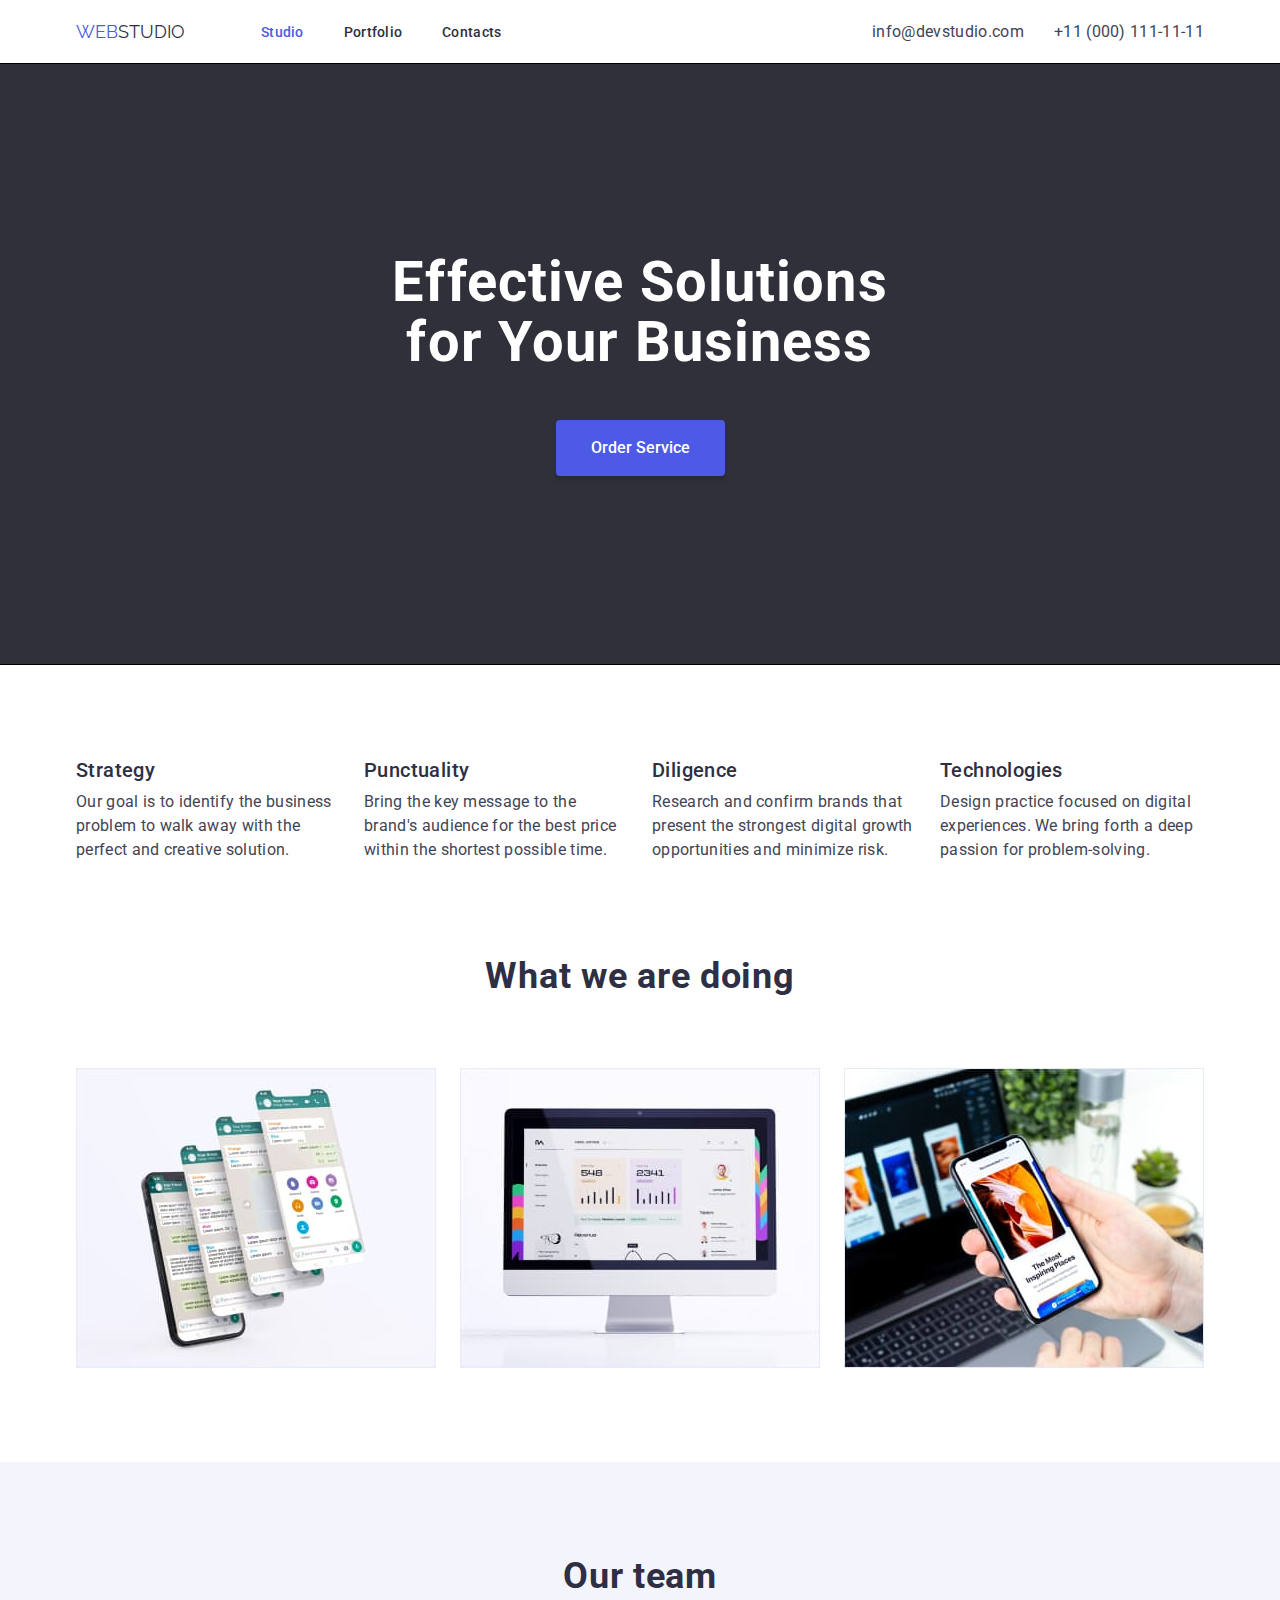
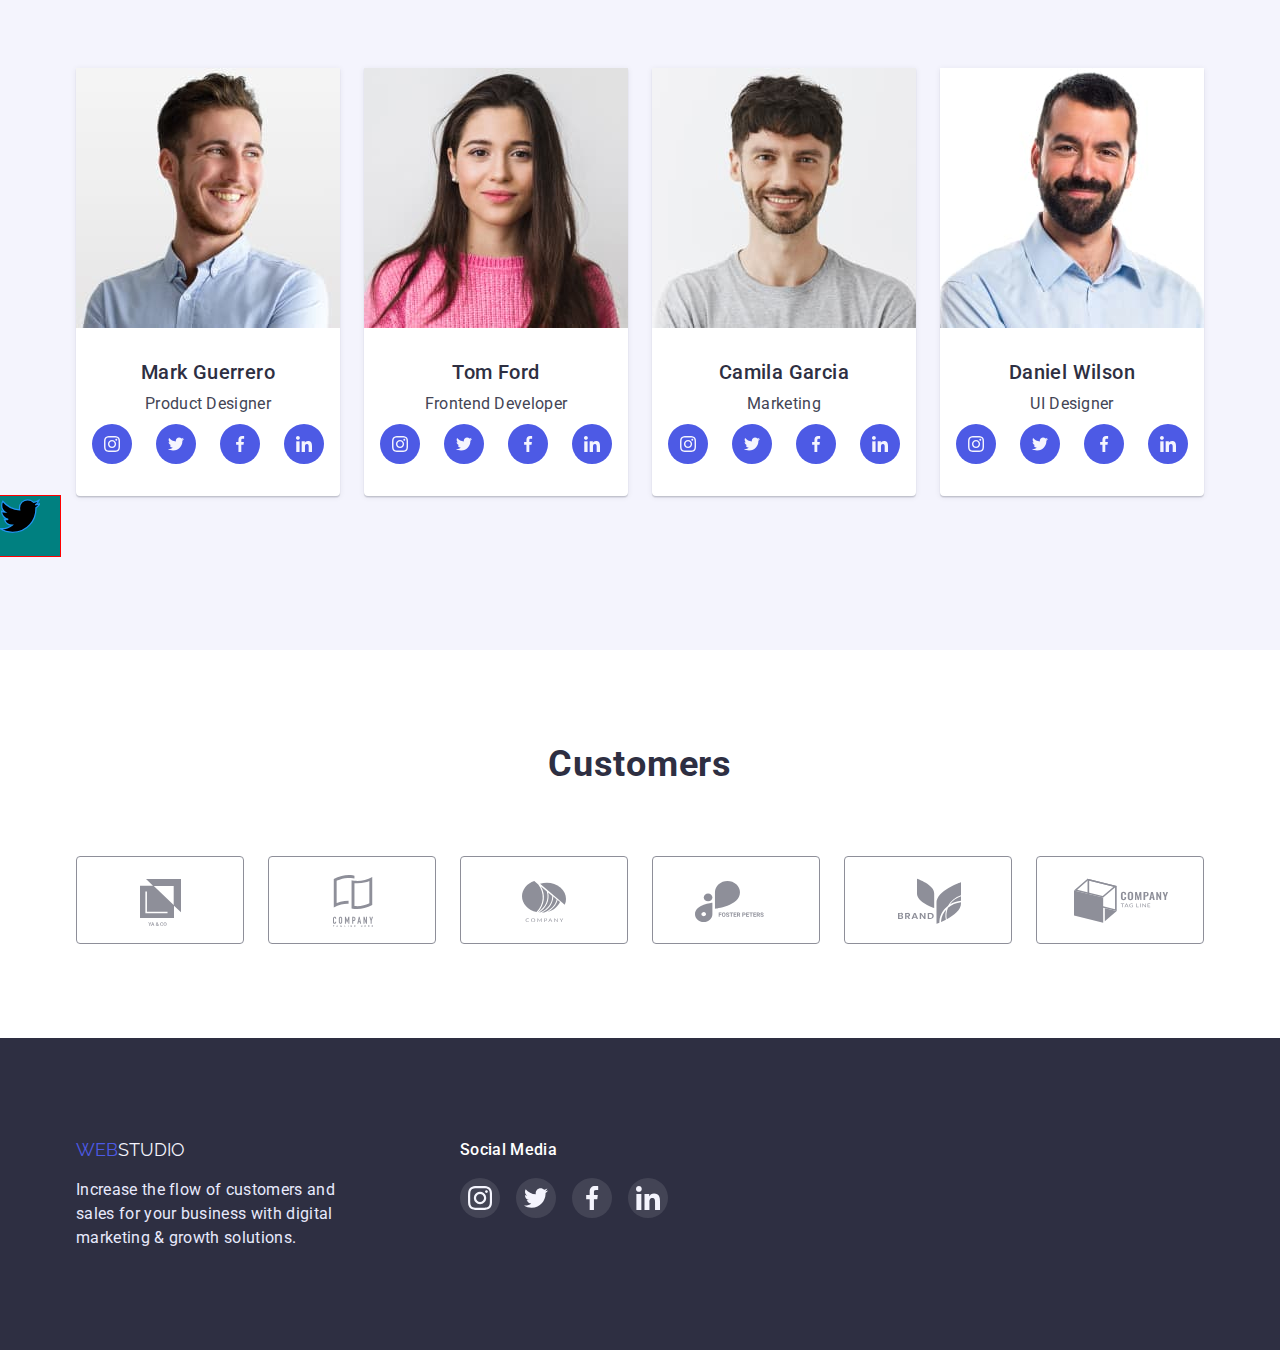
==== index.html @ 0ee91192 "icon" ====
<!DOCTYPE html>
<html lang="en">
<head>
  <meta charset="UTF-8">
  <meta http-equiv="X-UA-Compatible" content="IE=edge">
  <meta name="viewport" content="width=device-width, initial-scale=1.0">
  <link rel="stylesheet" href="https://fonts.googleapis.com/css2?family=Raleway:wght@800&family=Roboto:wght@400;500;700&display=swap">
  <link rel="stylesheet" href="https://cdnjs.cloudflare.com/ajax/libs/modern-normalize/1.1.0/modern-normalize.min.css">
  <link rel="stylesheet" href="./styles.css/styles.css">
  <title>WebStudio</title>
</head>
<body>
  <header>
      <div class="container flex-container">
        <a class="link logo" href="./index.html">Web<span class="accent-logo">studio</span></a>
        <nav >
          <ul class="nav-flex">
            <li><a class="link link-header link-current" href="./index.html">Studio</a></li>
            <li><a class="link link-header" href="./portfolio.html">Portfolio</a>
            </li>
            <li><a class="link link-header" href="">Contacts</a></li>
          </ul>
        </nav>
        <ul class="contacts-flex">
          <li><a class="link adress-header" href="mailto:info@devstudio.com">info@devstudio.com</a></li>
          <li><a class="link adress-header" href="tel:+11-000-111-11-11">+11 (000) 111-11-11</a></li>
        </ul>
      </div>
  </header>
  <main>
    <section class="section-hero">
        <h1 class="title-text">Effective Solutions for Your Business</h1>
        <button class="button-hero" type="button"> Order Service</button>
    </section>
    

    <section class="section-advantage">
      <div class="container">
        <h2 class="hide">Advantage</h2>
        <ul class="flex-container-advantage">
          <li class="element-advantage">
            <h3 class="title-third">Strategy</h3>
            <p class="text-description">Our goal is to identify the business problem to walk away with the perfect and creative
              solution.</p>
          </li>
          <li class="element-advantage">
            <h3 class="title-third">Punctuality</h3>
            <p class="text-description">Bring the key message to the brand's audience for the best price within the shortest
              possible time.</p>
          </li>
          <li class="element-advantage">
            <h3 class="title-third">Diligence</h3>
            <p class="text-description">Research and confirm brands that present the strongest digital growth opportunities and
              minimize risk.</p>
          </li>
          <li class="element-advantage">
            <h3 class="title-third">Technologies</h3>
            <p class="text-description">Design practice focused on digital experiences. We bring forth a deep passion for
              problem-solving.</p>
          </li>
        </ul>
      </div>
    </section>

    <section class="section">
      <div class="container">
        <h2 class="second-title">What we are doing</h2>
        <ul class="flex-works">
          <li class="element-foto"><img src="./images/img1.jpg" alt="computer" width="360" height="300"></li>
          <li class="element-foto"><img src="./images/img2.jpg" alt="mobile" width="360" height="300"></li>
          <li class="element-foto"><img src="./images/img3.jpg" alt="mobile2" width="360" height="300"></li>
        </ul>
      </div>
    </section>

    <section class="section section-team">
      <div class="container">
        <h2 class="second-title">Our team</h2>
        <ul class="flex-team">
          <li class="flex-card">
            <img class="card-foto" src="./images/team1.jpg" alt="person1">
            <div class="box-card">
              <h3 class="title-third">Mark Guerrero</h3>
              <p class="text-description test-">Product Designer</p>
              <ul class="socials">
                <li><a href=""><img src="./images/Ellipse1.svg" alt="instagram"></a></li>
                <li><a href=""><img src="./images/Ellipse2.svg" alt="twitter"></a></li>
                <li><a href=""><img src="./images/Ellipse3.svg" alt="facebook"></a></li>
                <li><a href=""><img src="./images/Ellipse4.svg" alt="linkedin"></a></li>
              </ul>
            </div>
          </li>
          <li class="flex-card">
            <img class="card-foto" src="./images/team2.jpg" alt="person2">
            <div class="box-card">
              <h3 class="title-third">Tom Ford</h3>
              <p class="text-description">Frontend Developer</p>
              <ul class="socials">
                <li><a href=""><img src="./images/Ellipse1.svg" alt="instagram"></a></li>
                <li><a href=""><img src="./images/Ellipse2.svg" alt="twitter"></a></li>
                <li><a href=""><img src="./images/Ellipse3.svg" alt="facebook"></a></li>
                <li><a href=""><img src="./images/Ellipse4.svg" alt="linkedin"></a></li>
              </ul>
            </div>
          </li>
          <li class="flex-card">
            <img class="card-foto" src="./images/team3.jpg" alt="person3">
            <div class="box-card">
              <h3 class="title-third">Camila Garcia</h3>
              <p class="text-description">Marketing</p>
              <ul class="socials">
                <li><a href=""><img src="./images/Ellipse1.svg" alt="instagram"></a></li>
                <li><a href=""><img src="./images/Ellipse2.svg" alt="twitter"></a></li>
                <li><a href=""><img src="./images/Ellipse3.svg" alt="facebook"></a></li>
                <li><a href=""><img src="./images/Ellipse4.svg" alt="linkedin"></a></li>
              </ul>
            </div>
          </li>
          <li class="flex-card">
            <img class="card-foto" src="./images/team4.jpg" alt="person4">
            <div class="box-card">
              <h3 class="title-third">Daniel Wilson</h3>
              <p class="text-description">UI Designer</p>
              <ul class="socials">
                <li><a href=""><img src="./images/Ellipse1.svg" alt="instagram"></a></li>
                <li><a href=""><img src="./images/Ellipse2.svg" alt="twitter"></a></li>
                <li><a href=""><img src="./images/Ellipse3.svg" alt="facebook"></a></li>
                <li><a href=""><img src="./images/Ellipse4.svg" alt="linkedin"></a></li>
              </ul>
            </div>
          </li>
        </ul>
      </div>
      <!-- Test -->
      <div class="social-test-sprite">
        <ul>
          <li>
            <a href="">
              <svg  class="svg-twitter" version="1.1" xmlns="http://www.w3.org/2000/svg" width="32" height="32" viewBox="0 0 32 32">
                <title>twitter-1</title>
                <path 
                  d="M32 6.078c-1.19 0.522-2.458 0.868-3.78 1.036 1.36-0.812 2.398-2.088 2.886-3.626-1.268 0.756-2.668 1.29-4.16 1.588-1.204-1.282-2.92-2.076-4.792-2.076-3.632 0-6.556 2.948-6.556 6.562 0 0.52 0.044 1.020 0.152 1.496-5.454-0.266-10.28-2.88-13.522-6.862-0.566 0.982-0.898 2.106-0.898 3.316 0 2.272 1.17 4.286 2.914 5.452-1.054-0.020-2.088-0.326-2.964-0.808 0 0.020 0 0.046 0 0.072 0 3.188 2.274 5.836 5.256 6.446-0.534 0.146-1.116 0.216-1.72 0.216-0.42 0-0.844-0.024-1.242-0.112 0.85 2.598 3.262 4.508 6.13 4.57-2.232 1.746-5.066 2.798-8.134 2.798-0.538 0-1.054-0.024-1.57-0.090 2.906 1.874 6.35 2.944 10.064 2.944 12.072 0 18.672-10 18.672-18.668 0-0.29-0.010-0.57-0.024-0.848 1.302-0.924 2.396-2.078 3.288-3.406z">
                </path>
              </svg>
            </a>
          </li>
        </ul>
      </div>

      <div class="social-test-inline">
        <ul>
          <li></li>
        </ul>
      </div>
      
    </section>
    <section class="section">
      <div class="container">
        <h2 class="second-title">Customers</h2>
        <ul class="flex-customers">
          <li><a href=""><img src="./images/Client1.svg" alt="client1" width="168" height="88"></a></li>
          <li><a href=""><img src="./images/Client2.svg" alt="client2" width="168" height="88"></a></li>
          <li><a href=""><img src="./images/Client3.svg" alt="client3" width="168" height="88"></a></li>
          <li><a href=""><img src="./images/Client4.svg" alt="client4" width="168" height="88"></a></li>
          <li><a href=""><img src="./images/Client5.svg" alt="client5" width="168" height="88"></a></li>
          <li><a href=""><img src="./images/Client6.svg" alt="client6" width="168" height="88"></a></li>
        </ul>
      </div>
      
    </section>

  </main>

  <footer class="bg-footer">
    <div class="container flex-footer">
        <div class="footer-box1">
          <a class="link logo" href="./index.html">Web<span class="accent-logo-footer">studio</span></a>
          <p class="info-footer">Increase the flow of customers and sales for your business with digital marketing & growth
            solutions.</p>
        </div>
        <div class="footer-box2">
          <p class="media-footer">social media</p>
          <ul class="links-footer">
            <li><a href=""></a><img src="./images/Ellipse-f1.svg" alt="instagram"></li>
            <li><a href=""></a><img src="./images/Ellipse-f2.svg" alt="twitter"></li>
            <li><a href=""></a><img src="./images/Ellipse-f3.svg" alt="facebook"></li>
            <li><a href=""></a><img src="./images/Ellipse-f4.svg" alt="linkedin"></li>
          </ul>
        </div>
    </div>
    
  
  </footer>
</body>
</html>
---- styles.css/styles.css ----
:root{
  --Iris:#4D5AE5;
  --Ocean:#404BBF;
  --NAVY-BLUE:#2E2F42;
  --SLATE:#434455;
  --LIGHTSLATE:#8E8F99;
  --CLOUD:#F4F4FD;
  --CORNFLOWER:#E7E9FC;
  --GREEN:#31D0AA;
  --GREY:2E2F42;
  --NAVYBLUEMODAL:#2E2F42;
  --Button:#2196F3;


}
body{
  font-family: Roboto, sans-serif;
}
li{
  list-style: none;
}
ul{
  padding-inline-start: 0;
  margin-bottom: 0px;
  margin-top: 0px;
}
p,h1,h2{
  margin-top: 0px;
  margin-bottom: 0;
}
.link{
  text-decoration: none;
}
img{
  display: block;
}
.container{
  width: 1158px;
  /* outline: 2px solid #a7a658; */
  padding-left: 15px;
  padding-right: 15px;
  margin: 0 auto;
}
.section {
  padding-top: 94px;
  padding-bottom: 94px;
  /* outline:1px solid #c1ad3e; */
}
.flex-container{
  display: flex;
  flex-wrap: wrap;
  align-items: center;

}
.nav-flex{
  display: flex;
  margin-left: 76px;
}
.nav-flex li+li {
  margin-left: 40px;
}
.contacts-flex{
  display: flex;
  margin-left: auto;
}
.contacts-flex li+li{
  margin-left: 30px;
}
.adress-header {
  font-weight: 400;
  font-size: 16px;
  line-height: 24px;
  letter-spacing: 0.02em;
  color: var(--SLATE);
}


.logo{
  text-transform:uppercase;
  color: var(--Iris);
  font-family: Raleway;
  font-size: 18px;
  line-height: 24px;
}
.accent-logo{
  color: var(--NAVY-BLUE);
}
.link-header{
  font-weight: 500;
  font-size: 14px;
  line-height: 16px;
  letter-spacing: 0.02em;

  color: var(--NAVY-BLUE);
  padding-top: 24px;
  padding-bottom: 24px;
  
  /* outline: 1px solid tomato; */
  display: block;


}
.link-header:hover,
.link-header:focus,
.adress-header:hover,
.adress-header:focus{
  color: var(--Ocean);
}
.link-current{
  color: var(--Iris);
}
.line {
  border-bottom: 1px solid #E7E9FC;
  /* box-shadow: 0px 2px 1px rgba(46, 47, 66, 0.08), 0px 1px 1px rgba(46, 47, 66, 0.16), 0px 1px 6px rgba(46, 47, 66, 0.08); */
}
/* Hero */
.section-hero {
  padding-top: 188px;
  padding-bottom: 188px;
  background-color: #2F303A;
  text-align: center;
  max-width: 1440px;
  margin-left: auto;
  margin-right: auto;
  outline: 1px solid black;
}


.title-text{
  color:#FFF;
  font-size: 56px;
  line-height: 60px;
  text-align: center;
  letter-spacing: 0.02em;
  margin: 0 auto 48px;
  width: 500px;
}
.button-hero{
  background-color:var(--Iris);
  color:#FFF;
  cursor: pointer;
  width: 169px;
  height: 56px;
  border-radius: 4px;
  box-shadow: 0px 4px 4px rgba(0, 0, 0, 0.15);;
  font-weight: 500;
  font-size: 16px;
  border: none;
  

}
.button-hero:hover{
  background-color: var(--Ocean);

}

/* Section-Advantage */

.hide {
  position: absolute;
  width: 1px;
  height: 1px;
  margin: -1px;
  padding: 0;
  overflow: hidden;
  border: 0;
  clip: rect(0 0 0 0);

}
.flex-container-advantage{
  display: flex;
  flex-wrap: wrap;

}
.element-advantage{
  width: calc((100% - 72px)/4);
}
.element-advantage:not(:last-child){
  margin-right: 24px;
}
.section-advantage{
  padding-top: 94px;
}


.second-title {
  font-weight: 700;
  font-size: 36px;
  line-height: 40px;
  text-align: center;
  letter-spacing: 0.02em;
  color: var(--NAVY-BLUE);
  margin-top: 0px;
  margin-bottom: 72px;

}
.title-third{
  font-weight: 500;
  font-size: 20px;
  line-height: 24px;
  letter-spacing: 0.02em;
  color: var(--NAVY-BLUE);
  margin-top: 0px;
  margin-bottom: 8px;
}

.text-description{
  font-weight: 400;
  font-size: 16px;
  line-height: 24px;
  letter-spacing: 0.02em;
  color: var(--SLATE);
}


/* What we do */
.flex-works{
  display: flex;
  flex-wrap: wrap;

}
.element-foto{
  width: calc((100% - 2*24px)/3);
}
.element-foto:not(:last-child){
  margin-right: 24px;

}



/* Our team  */
.section-team{
  background-color: var(--CLOUD);
}
.flex-team{
  display: flex;
  column-gap: 24px;
}
.flex-card{
  width: 264px;
  /* outline: 1px dashed blue; */
  box-shadow: 0px 1px 6px rgba(46, 47, 66, 0.08), 0px 1px 1px rgba(46, 47, 66, 0.16), 0px 2px 1px rgba(46, 47, 66, 0.08);
  border-radius: 0px 0px 4px 4px;
  background-color: #fff;
}


.socials{
  display: flex;
  flex-wrap: wrap;
  justify-content: center;
  margin-top: 8px;
}

.socials li:not(:last-child){
  margin-right: 24px;
}
.box-card {
  text-align: center;
  padding-top: 32px;
  padding-bottom: 32px;
}

/* Test */
.social-test-sprite{
  width: 60px;
  height: 60px;
  outline: 1px solid red;
  background-color: teal;
}
.svg-twitter{
  width: 40px;
  height: 40px;
  fill: black;
  stroke: #2196F3;

}

/* Customers */
.flex-customers{
  display: flex;
  flex-wrap: wrap;
}

.flex-customers li:not(:last-child){
  margin-right: 24px;
}

/* Footer */
.bg-footer{
  background-color: var(--NAVY-BLUE);
  padding-top: 100px;
  padding-bottom: 100px;
}
.accent-logo-footer{
  color:var(--CLOUD)
}
.info-footer{
  font-weight: 400;
  font-size: 16px;
  line-height: 24px;
  letter-spacing: 0.02em;
  color: var(--CORNFLOWER);
  margin-bottom: 0;
  /* margin-top: 16px; */
}
.media-footer{
  font-weight: 500;
  font-size: 16px;
  line-height: 24px;
  letter-spacing: 0.02em;
  color: #FFF;
  margin-bottom: 16px;
  text-transform: capitalize;
}
.flex-footer{
  display: flex;
  flex-wrap: wrap;
}
.footer-box1{
  width:264px;
}

.footer-box1 a {
  display: inline-block;
  margin-bottom: 16px;
}
.footer-box2{
  margin-left: 120px;
}
.footer-box3{
  margin-left: 80px;
}
.links-footer{
  display: flex;
  flex-wrap:wrap;
}
.links-footer li:not(:last-child){
  margin-right: 16px;
}



/* Potfolio */

.buttons-main{
  display: flex;
  flex-wrap: wrap;
  /* outline: 1px dashed blue; */
  justify-content: center;
  margin-bottom: 72px;
}
.buttons-main li:not(:last-child){
  margin-right: 24px;   
}

.btn-main{
  background-color: var(--CLOUD);
  color: var(--Iris);
  border: 1px solid var(--CORNFLOWER);
  border-radius: 4px;
  padding: 12px 24px;

  font-weight: 500;
  font-size: 16px;
  line-height: 24px;
  letter-spacing: 0.04em;
}
.btn-main:hover{
  background-color: var(--Iris);
  color: white;
  box-shadow: 0px 3px 1px rgba(0, 0, 0, 0.1), 0px 2px 1px rgba(0, 0, 0, 0.08), 0px 2px 2px rgba(0, 0, 0, 0.12);
  cursor: pointer;
  border: var(--CLOUD)
}
/* Examples */
.flex-examples{
  display: flex;
  flex-wrap: wrap;
}
.box-description{
  padding-left: 16px;
  padding-top: 20px;
  padding-bottom: 20px;
}
.title-card{
  font-weight: 500;
  font-size: 20px;
  line-height: 24px;
  letter-spacing: 0.02em;
  color: var(--NAVY-BLUE);
  margin-bottom: 8px;
}

.examples-item:not(:nth-child(3n)){
  margin-right: 24px;
}
.examples-item{
  margin-bottom: 48px;
  /* outline: 1px dashed teal; */
  box-shadow: 0px 1px 6px rgba(46, 47, 66, 0.08);
  background: #FFF;
  width: calc((100% - 2 * 24px)/3);

}
.examples-item:nth-last-child(-n+3){
  margin-bottom: 0px;
}
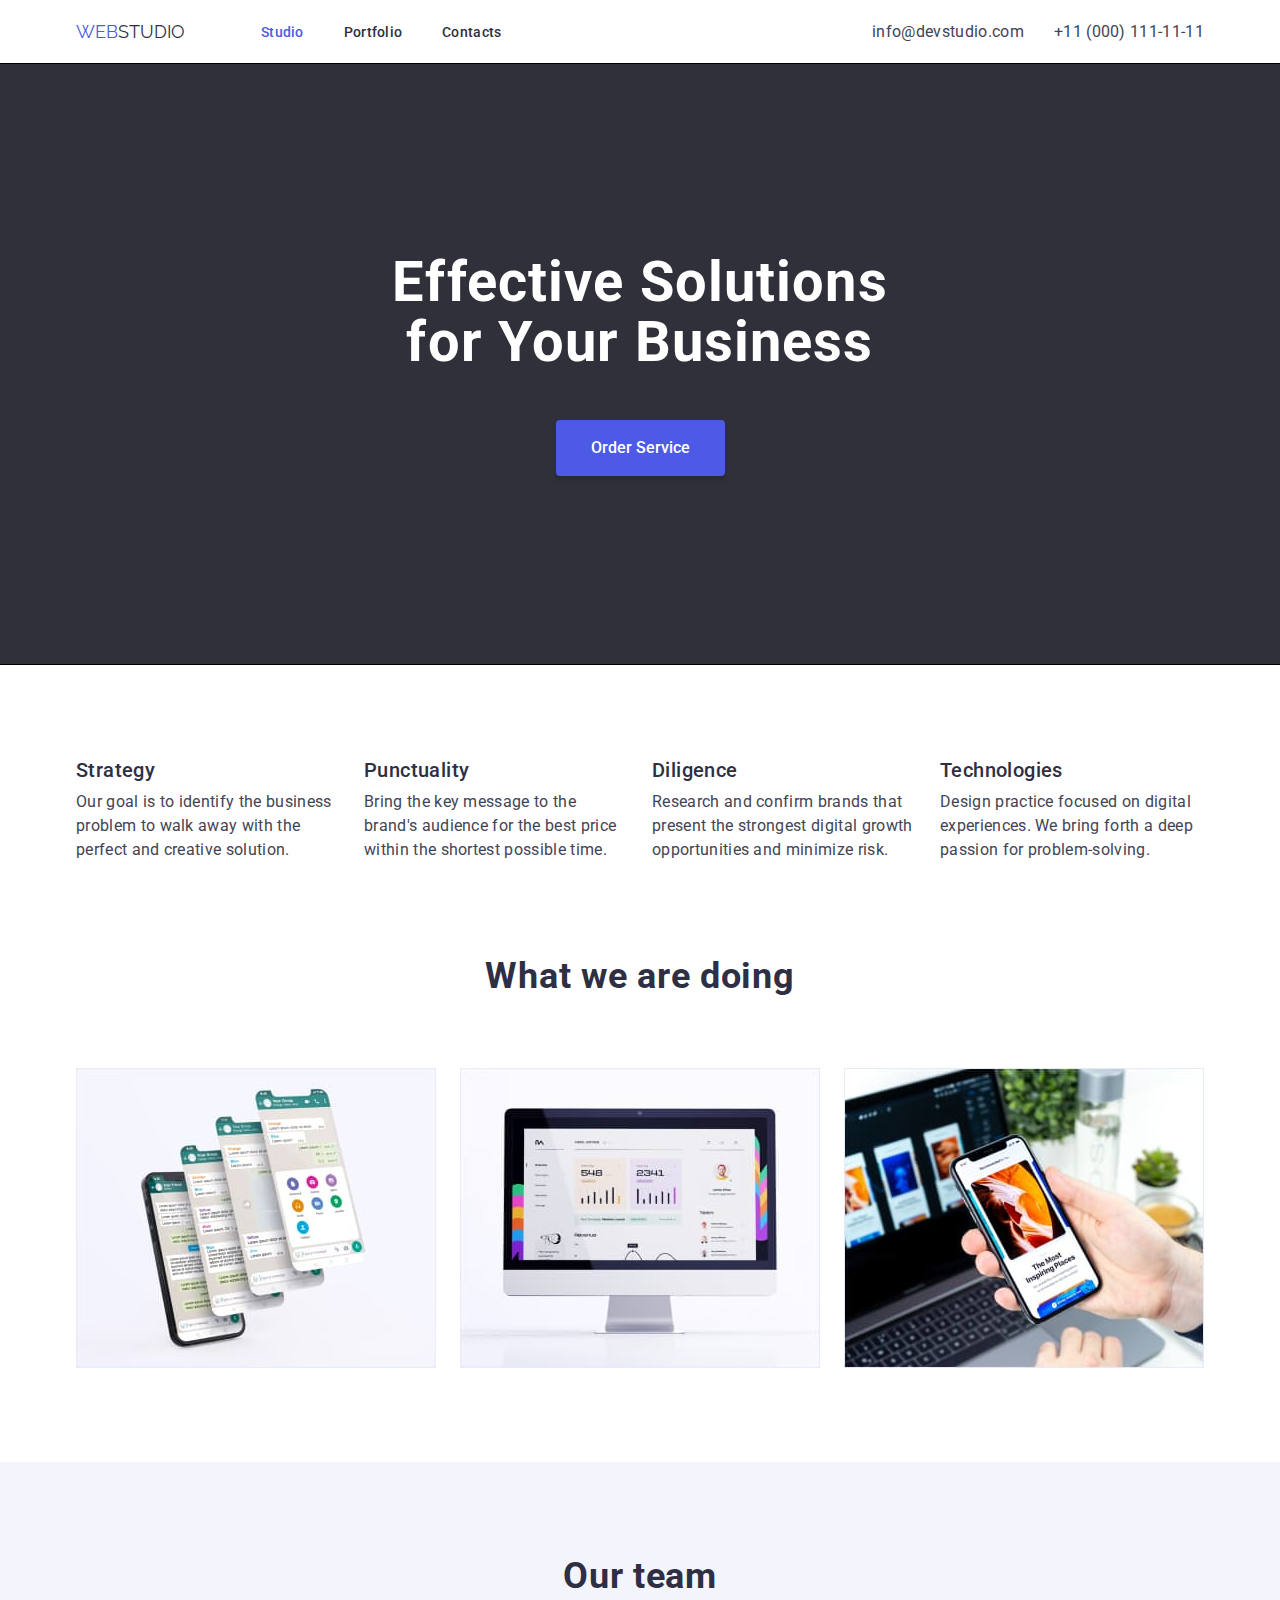
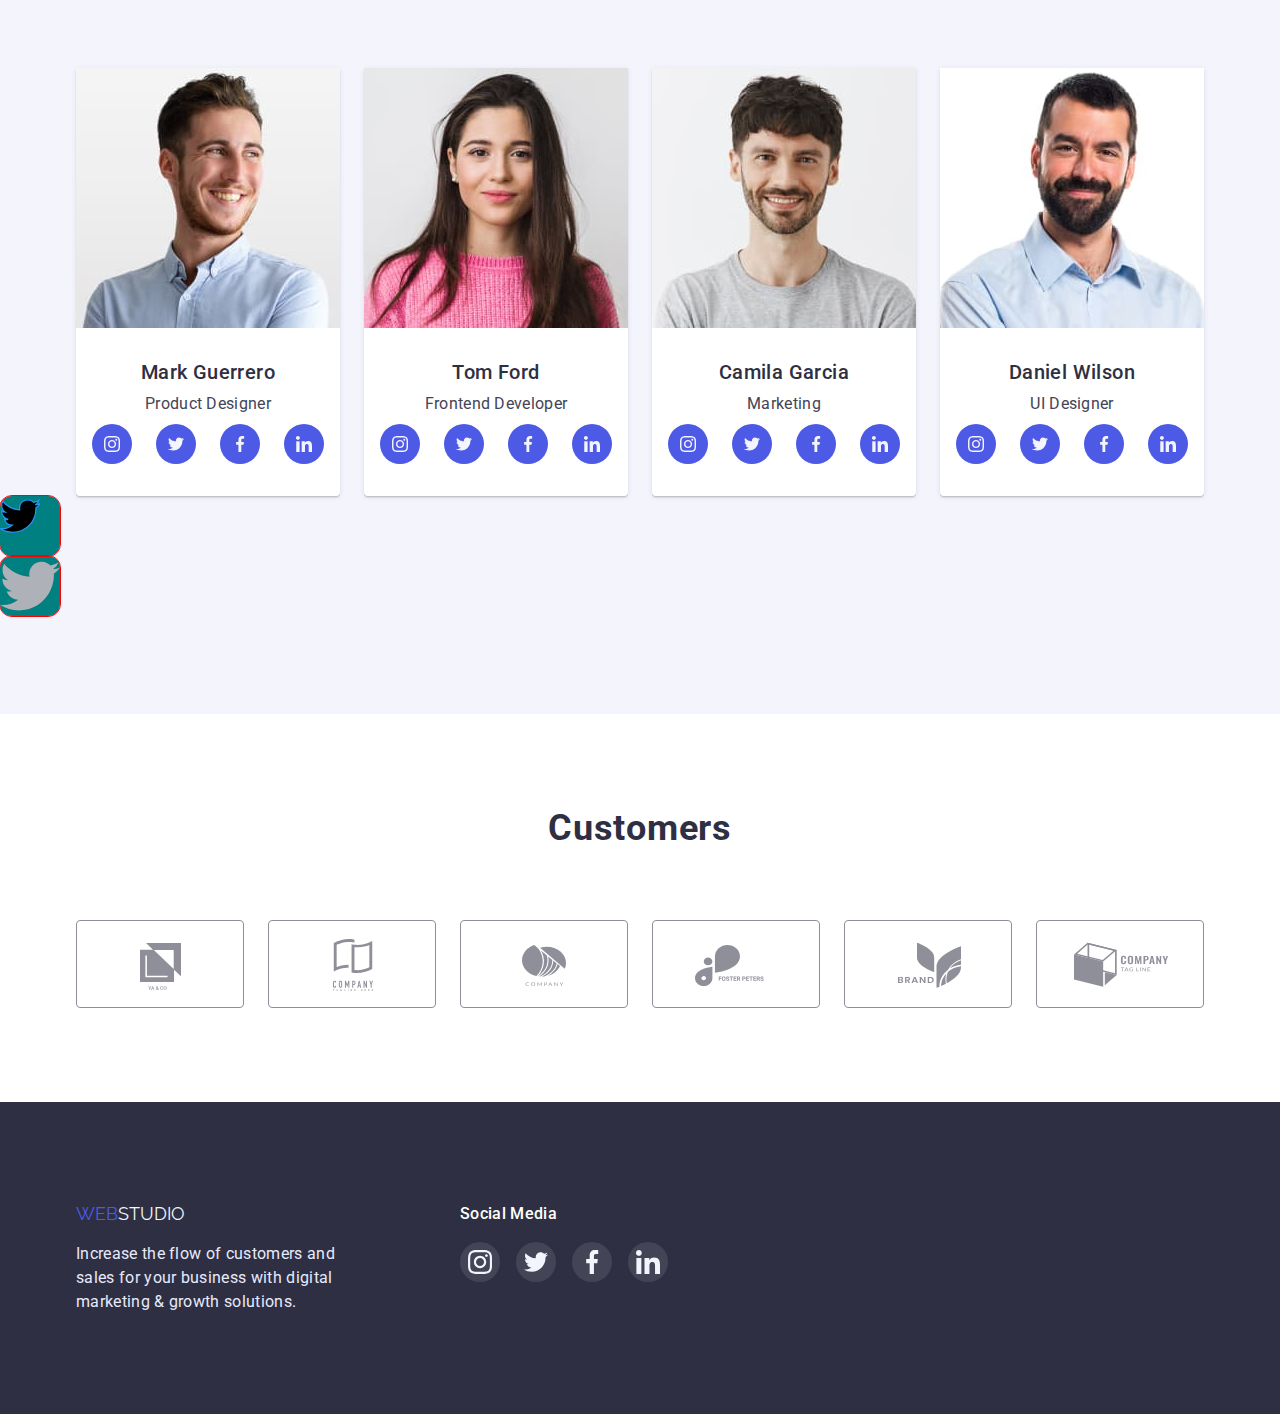
==== commit 3b6904e5: "иконка соц сети" ====
--- a/index.html
+++ b/index.html
@@ -132,25 +132,24 @@
         </ul>
       </div>
       <!-- Test -->
-      <div class="social-test-sprite">
-        <ul>
-          <li>
-            <a href="">
-              <svg  class="svg-twitter" version="1.1" xmlns="http://www.w3.org/2000/svg" width="32" height="32" viewBox="0 0 32 32">
+      <div>
+            <a class="social-test-sprite" href="">
+              <svg  class="svg-twitter" version="1.1" xmlns="http://www.w3.org/2000/svg" viewBox="0 0 32 32">
                 <title>twitter-1</title>
                 <path 
                   d="M32 6.078c-1.19 0.522-2.458 0.868-3.78 1.036 1.36-0.812 2.398-2.088 2.886-3.626-1.268 0.756-2.668 1.29-4.16 1.588-1.204-1.282-2.92-2.076-4.792-2.076-3.632 0-6.556 2.948-6.556 6.562 0 0.52 0.044 1.020 0.152 1.496-5.454-0.266-10.28-2.88-13.522-6.862-0.566 0.982-0.898 2.106-0.898 3.316 0 2.272 1.17 4.286 2.914 5.452-1.054-0.020-2.088-0.326-2.964-0.808 0 0.020 0 0.046 0 0.072 0 3.188 2.274 5.836 5.256 6.446-0.534 0.146-1.116 0.216-1.72 0.216-0.42 0-0.844-0.024-1.242-0.112 0.85 2.598 3.262 4.508 6.13 4.57-2.232 1.746-5.066 2.798-8.134 2.798-0.538 0-1.054-0.024-1.57-0.090 2.906 1.874 6.35 2.944 10.064 2.944 12.072 0 18.672-10 18.672-18.668 0-0.29-0.010-0.57-0.024-0.848 1.302-0.924 2.396-2.078 3.288-3.406z">
                 </path>
               </svg>
             </a>
-          </li>
-        </ul>
       </div>
-
-      <div class="social-test-inline">
-        <ul>
-          <li></li>
-        </ul>
+<!-- Test2 -->
+      <div>
+            <a href="">
+              <svg class="social-test-inline">
+                <use href="./images/symbol-defs.svg#twitter">
+                   </use>
+              </svg>
+            </a>
       </div>
       
     </section>
--- a/styles.css/styles.css
+++ b/styles.css/styles.css
@@ -268,6 +268,8 @@
   height: 60px;
   outline: 1px solid red;
   background-color: teal;
+  border-radius: 20%;
+  display: block;
 }
 .svg-twitter{
   width: 40px;
@@ -275,6 +277,14 @@
   fill: black;
   stroke: #2196F3;
 
+}
+/* Test2 */
+.social-test-inline{
+  width: 60px;
+  height: 60px;
+  outline: 1px solid red;
+  background-color: teal;
+  border-radius: 20%;
 }
 
 /* Customers */
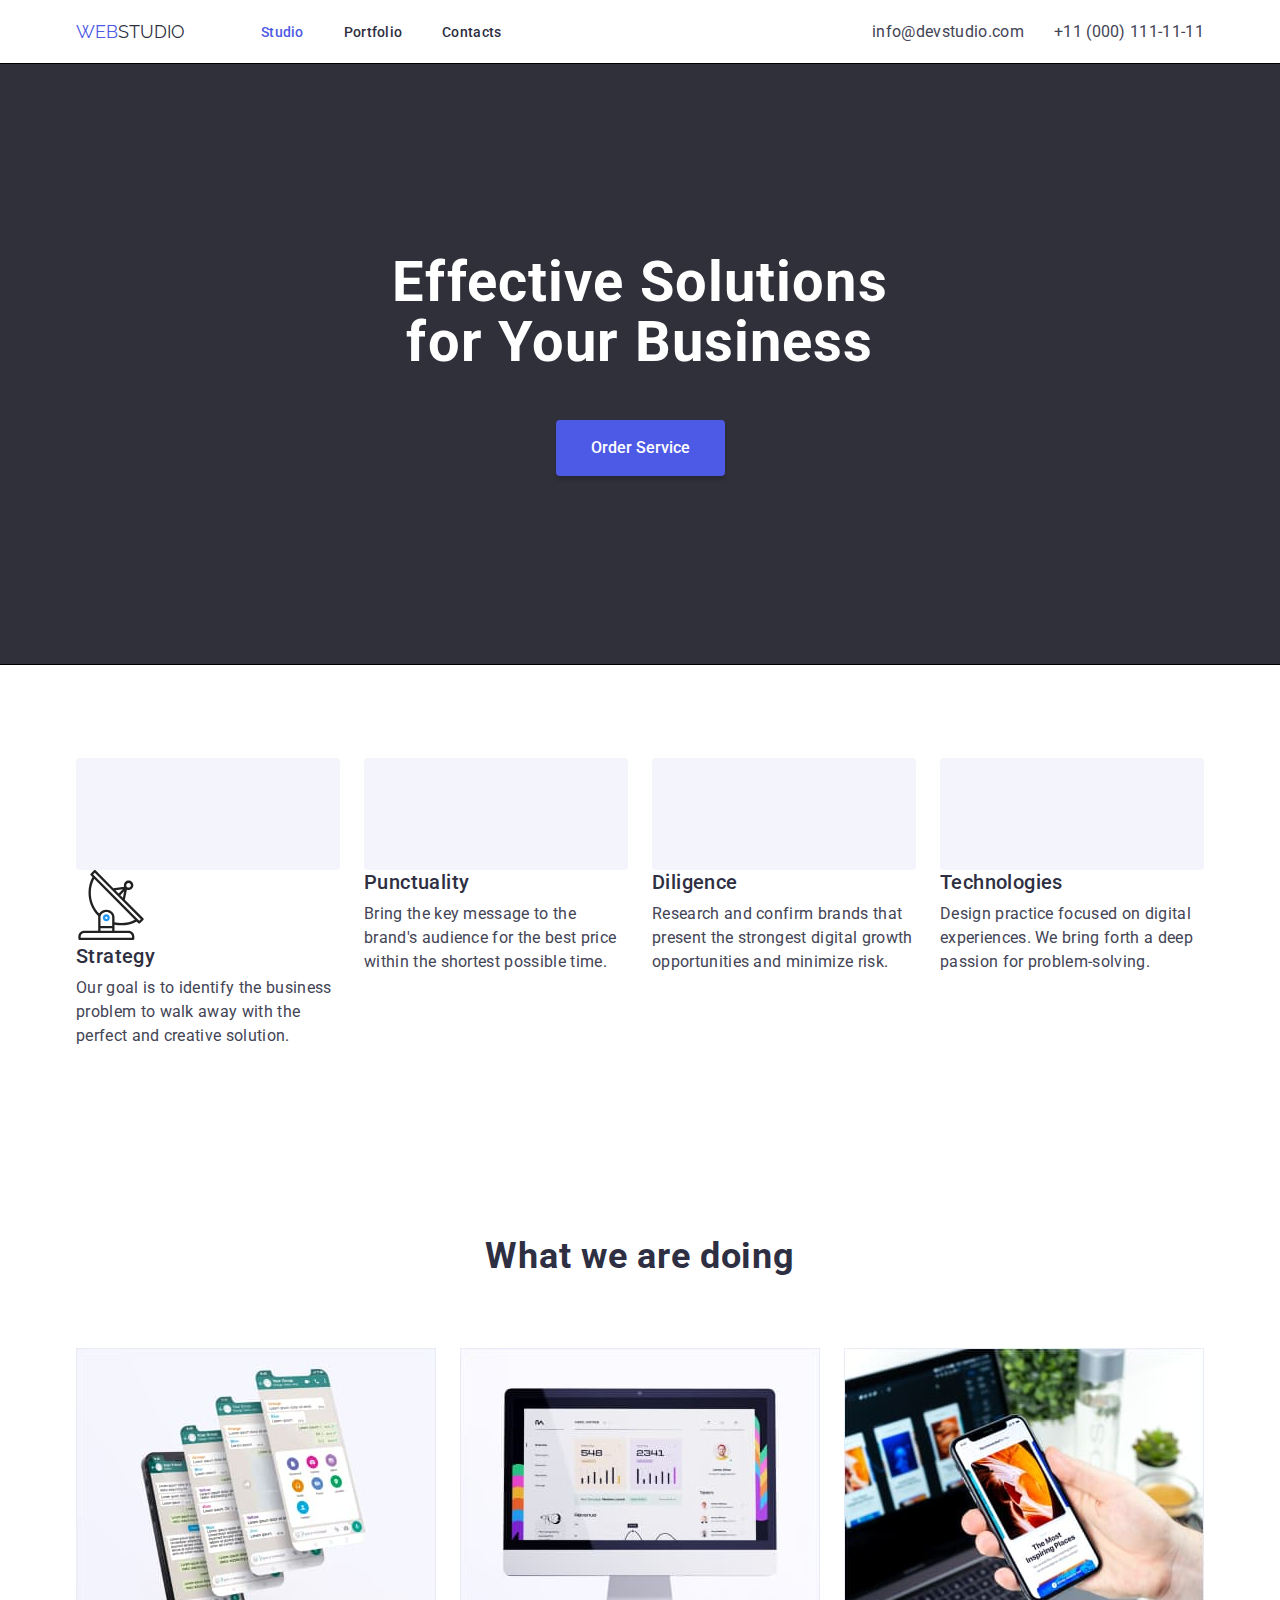
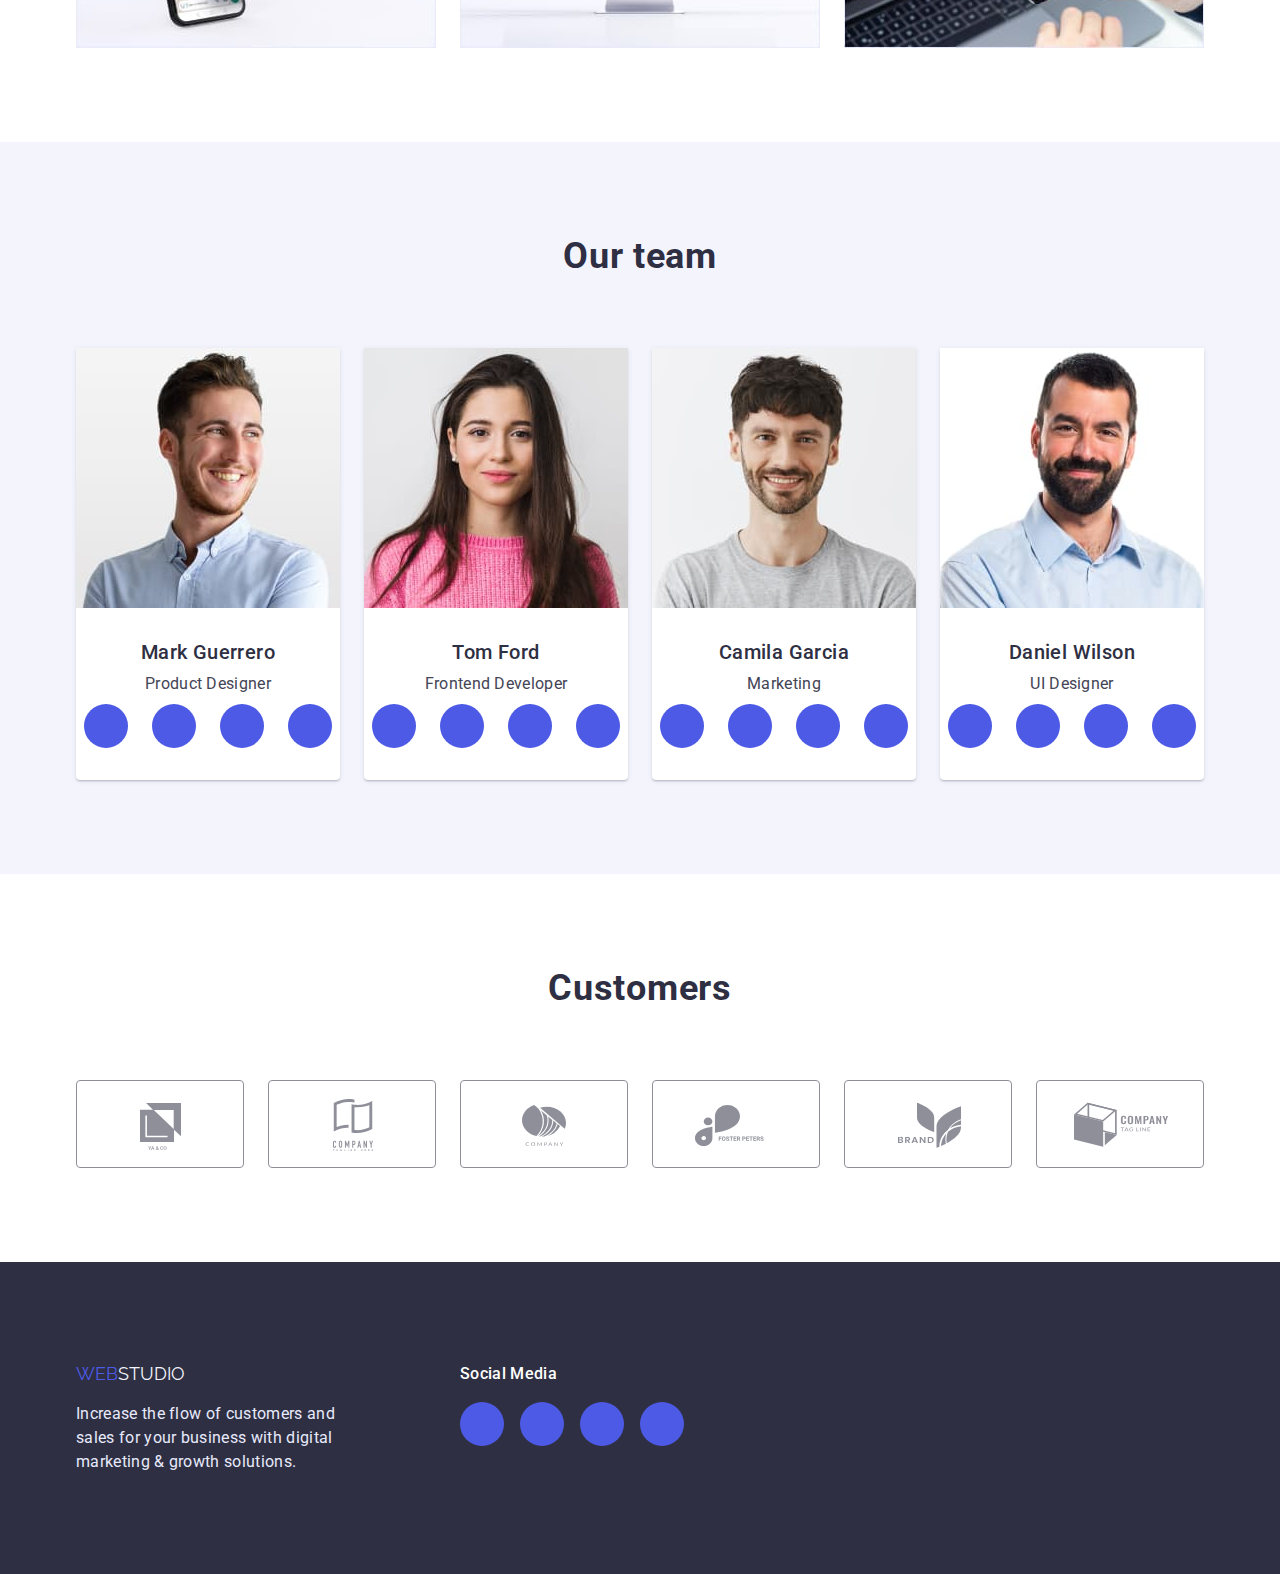
==== commit 36ca66e0: "спрайть-икони" ====
--- a/index.html
+++ b/index.html
@@ -34,26 +34,35 @@
     </section>
     
 
-    <section class="section-advantage">
+    <section class="section">
       <div class="container">
         <h2 class="hide">Advantage</h2>
-        <ul class="flex-container-advantage">
+        <ul class="flex-list-advantage">
+
           <li class="element-advantage">
+            <svg width="70" height="70">
+              <use href="./images/symbol-defs-adv.svg#antenna">
+              </svg>
             <h3 class="title-third">Strategy</h3>
-            <p class="text-description">Our goal is to identify the business problem to walk away with the perfect and creative
+            <p class="text-description">Our goal is to identify the business problem to walk away with the perfect and
+              creative
               solution.</p>
           </li>
-          <li class="element-advantage">
+
+          <li class="element-advantage clock">
             <h3 class="title-third">Punctuality</h3>
             <p class="text-description">Bring the key message to the brand's audience for the best price within the shortest
               possible time.</p>
           </li>
-          <li class="element-advantage">
+
+          <li class="element-advantage diagram">
             <h3 class="title-third">Diligence</h3>
-            <p class="text-description">Research and confirm brands that present the strongest digital growth opportunities and
+            <p class="text-description">Research and confirm brands that present the strongest digital growth opportunities
+              and
               minimize risk.</p>
           </li>
-          <li class="element-advantage">
+
+          <li class="element-advantage astronaut">
             <h3 class="title-third">Technologies</h3>
             <p class="text-description">Design practice focused on digital experiences. We bring forth a deep passion for
               problem-solving.</p>
@@ -83,10 +92,30 @@
               <h3 class="title-third">Mark Guerrero</h3>
               <p class="text-description test-">Product Designer</p>
               <ul class="socials">
-                <li><a href=""><img src="./images/Ellipse1.svg" alt="instagram"></a></li>
-                <li><a href=""><img src="./images/Ellipse2.svg" alt="twitter"></a></li>
-                <li><a href=""><img src="./images/Ellipse3.svg" alt="facebook"></a></li>
-                <li><a href=""><img src="./images/Ellipse4.svg" alt="linkedin"></a></li>
+                <li><a class="link-icon" href="">
+                  <svg class="socials-icon">
+                    <use href="./images/symbol-defs.svg#instagram">
+                    </use>
+                  </svg>
+                </a></li>
+                <li><a class="link-icon" href="">
+                  <svg class="socials-icon">
+                    <use href="./images/symbol-defs.svg#twitter">
+                    </use>
+                  </svg>
+                </a></li>
+                <li><a class="link-icon" href="">
+                  <svg class="socials-icon">
+                    <use href="./images/symbol-defs.svg#facebook">
+                    </use>
+                  </svg>
+                </a></li>
+                <li><a class="link-icon" href="">
+                  <svg class="socials-icon">
+                    <use href="./images/symbol-defs.svg#linkedin">
+                    </use>
+                  </svg>
+                </a></li>
               </ul>
             </div>
           </li>
@@ -96,10 +125,30 @@
               <h3 class="title-third">Tom Ford</h3>
               <p class="text-description">Frontend Developer</p>
               <ul class="socials">
-                <li><a href=""><img src="./images/Ellipse1.svg" alt="instagram"></a></li>
-                <li><a href=""><img src="./images/Ellipse2.svg" alt="twitter"></a></li>
-                <li><a href=""><img src="./images/Ellipse3.svg" alt="facebook"></a></li>
-                <li><a href=""><img src="./images/Ellipse4.svg" alt="linkedin"></a></li>
+                <li><a class="link-icon" href="">
+                    <svg class="socials-icon">
+                      <use href="./images/symbol-defs.svg#instagram">
+                      </use>
+                    </svg>
+                  </a></li>
+                <li><a class="link-icon" href="">
+                    <svg class="socials-icon">
+                      <use href="./images/symbol-defs.svg#twitter">
+                      </use>
+                    </svg>
+                  </a></li>
+                <li><a class="link-icon" href="">
+                    <svg class="socials-icon">
+                      <use href="./images/symbol-defs.svg#facebook">
+                      </use>
+                    </svg>
+                  </a></li>
+                <li><a class="link-icon" href="">
+                    <svg class="socials-icon">
+                      <use href="./images/symbol-defs.svg#linkedin">
+                      </use>
+                    </svg>
+                  </a></li>
               </ul>
             </div>
           </li>
@@ -109,10 +158,30 @@
               <h3 class="title-third">Camila Garcia</h3>
               <p class="text-description">Marketing</p>
               <ul class="socials">
-                <li><a href=""><img src="./images/Ellipse1.svg" alt="instagram"></a></li>
-                <li><a href=""><img src="./images/Ellipse2.svg" alt="twitter"></a></li>
-                <li><a href=""><img src="./images/Ellipse3.svg" alt="facebook"></a></li>
-                <li><a href=""><img src="./images/Ellipse4.svg" alt="linkedin"></a></li>
+                <li><a class="link-icon" href="">
+                    <svg class="socials-icon">
+                      <use href="./images/symbol-defs.svg#instagram">
+                      </use>
+                    </svg>
+                  </a></li>
+                <li><a class="link-icon" href="">
+                    <svg class="socials-icon">
+                      <use href="./images/symbol-defs.svg#twitter">
+                      </use>
+                    </svg>
+                  </a></li>
+                <li><a class="link-icon" href="">
+                    <svg class="socials-icon">
+                      <use href="./images/symbol-defs.svg#facebook">
+                      </use>
+                    </svg>
+                  </a></li>
+                <li><a class="link-icon" href="">
+                    <svg class="socials-icon">
+                      <use href="./images/symbol-defs.svg#linkedin">
+                      </use>
+                    </svg>
+                  </a></li>
               </ul>
             </div>
           </li>
@@ -122,36 +191,36 @@
               <h3 class="title-third">Daniel Wilson</h3>
               <p class="text-description">UI Designer</p>
               <ul class="socials">
-                <li><a href=""><img src="./images/Ellipse1.svg" alt="instagram"></a></li>
-                <li><a href=""><img src="./images/Ellipse2.svg" alt="twitter"></a></li>
-                <li><a href=""><img src="./images/Ellipse3.svg" alt="facebook"></a></li>
-                <li><a href=""><img src="./images/Ellipse4.svg" alt="linkedin"></a></li>
-              </ul>
-            </div>
-          </li>
-        </ul>
-      </div>
-      <!-- Test -->
-      <div>
-            <a class="social-test-sprite" href="">
-              <svg  class="svg-twitter" version="1.1" xmlns="http://www.w3.org/2000/svg" viewBox="0 0 32 32">
-                <title>twitter-1</title>
-                <path 
-                  d="M32 6.078c-1.19 0.522-2.458 0.868-3.78 1.036 1.36-0.812 2.398-2.088 2.886-3.626-1.268 0.756-2.668 1.29-4.16 1.588-1.204-1.282-2.92-2.076-4.792-2.076-3.632 0-6.556 2.948-6.556 6.562 0 0.52 0.044 1.020 0.152 1.496-5.454-0.266-10.28-2.88-13.522-6.862-0.566 0.982-0.898 2.106-0.898 3.316 0 2.272 1.17 4.286 2.914 5.452-1.054-0.020-2.088-0.326-2.964-0.808 0 0.020 0 0.046 0 0.072 0 3.188 2.274 5.836 5.256 6.446-0.534 0.146-1.116 0.216-1.72 0.216-0.42 0-0.844-0.024-1.242-0.112 0.85 2.598 3.262 4.508 6.13 4.57-2.232 1.746-5.066 2.798-8.134 2.798-0.538 0-1.054-0.024-1.57-0.090 2.906 1.874 6.35 2.944 10.064 2.944 12.072 0 18.672-10 18.672-18.668 0-0.29-0.010-0.57-0.024-0.848 1.302-0.924 2.396-2.078 3.288-3.406z">
-                </path>
-              </svg>
-            </a>
-      </div>
-<!-- Test2 -->
-      <div>
-            <a href="">
-              <svg class="social-test-inline">
-                <use href="./images/symbol-defs.svg#twitter">
-                   </use>
-              </svg>
-            </a>
-      </div>
-      
+                <li><a class="link-icon" href="">
+                    <svg class="socials-icon">
+                      <use href="./images/symbol-defs.svg#instagram">
+                      </use>
+                    </svg>
+                  </a></li>
+                <li><a class="link-icon" href="">
+                    <svg class="socials-icon">
+                      <use href="./images/symbol-defs.svg#twitter">
+                      </use>
+                    </svg>
+                  </a></li>
+                <li><a class="link-icon" href="">
+                    <svg class="socials-icon">
+                      <use href="./images/symbol-defs.svg#facebook">
+                      </use>
+                    </svg>
+                  </a></li>
+                <li><a class="link-icon" href="">
+                    <svg class="socials-icon">
+                      <use href="./images/symbol-defs.svg#linkedin">
+                      </use>
+                    </svg>
+                  </a></li>
+              </ul>
+            </div>
+          </li>
+        </ul>
+      </div>
+
     </section>
     <section class="section">
       <div class="container">
@@ -180,10 +249,30 @@
         <div class="footer-box2">
           <p class="media-footer">social media</p>
           <ul class="links-footer">
-            <li><a href=""></a><img src="./images/Ellipse-f1.svg" alt="instagram"></li>
-            <li><a href=""></a><img src="./images/Ellipse-f2.svg" alt="twitter"></li>
-            <li><a href=""></a><img src="./images/Ellipse-f3.svg" alt="facebook"></li>
-            <li><a href=""></a><img src="./images/Ellipse-f4.svg" alt="linkedin"></li>
+            <li><a class="link-icon icon-footer" href="">
+                <svg class="socials-icon">
+                  <use href="./images/symbol-defs.svg#instagram">
+                  </use>
+                </svg>
+              </a></li>
+            <li><a class="link-icon icon-footer" href="">
+                <svg class="socials-icon">
+                  <use href="./images/symbol-defs.svg#twitter">
+                  </use>
+                </svg>
+              </a></li>
+            <li><a class="link-icon icon-footer" href="">
+                <svg class="socials-icon">
+                  <use href="./images/symbol-defs.svg#facebook">
+                  </use>
+                </svg>
+              </a></li>
+            <li><a class="link-icon icon-footer" href="">
+                <svg class="socials-icon">
+                  <use href="./images/symbol-defs.svg#linkedin">
+                  </use>
+                </svg>
+              </a></li>
           </ul>
         </div>
     </div>
--- a/styles.css/styles.css
+++ b/styles.css/styles.css
@@ -167,7 +167,7 @@
   clip: rect(0 0 0 0);
 
 }
-.flex-container-advantage{
+.flex-list-advantage{
   display: flex;
   flex-wrap: wrap;
 
@@ -181,6 +181,31 @@
 .section-advantage{
   padding-top: 94px;
 }
+.element-advantage::before{
+  display: flex;
+  content: "";
+  height: 112px;
+  width: 264px;
+  background-repeat: no-repeat;
+  background-position: center;
+  background-color: var(--CLOUD);
+  border-radius: 4px;
+
+}
+
+
+/* .antenna::before{
+  background-image: url(../images/Client1.svg);
+}
+.clock::before{
+  background-image: url(../images/clock1.svg);
+}
+.diagram::before{
+  background-image: url(../images/diagram1.svg);
+}
+.astronaut::before{
+  background-image: url(../images/astronaut1.svg);
+} */
 
 
 .second-title {
@@ -245,7 +270,6 @@
   background-color: #fff;
 }
 
-
 .socials{
   display: flex;
   flex-wrap: wrap;
@@ -262,30 +286,25 @@
   padding-bottom: 32px;
 }
 
-/* Test */
-.social-test-sprite{
-  width: 60px;
-  height: 60px;
-  outline: 1px solid red;
-  background-color: teal;
-  border-radius: 20%;
-  display: block;
-}
-.svg-twitter{
-  width: 40px;
-  height: 40px;
-  fill: black;
-  stroke: #2196F3;
-
-}
-/* Test2 */
-.social-test-inline{
-  width: 60px;
-  height: 60px;
-  outline: 1px solid red;
-  background-color: teal;
-  border-radius: 20%;
-}
+.socials-icon{
+  width: 20px;
+  height: 20px;
+  fill:#FFF;
+}
+.link-icon{
+  width: 44px;
+  height: 44px;
+  background-color: var(--Iris);
+  border-radius: 50%;
+  display: flex;
+  justify-content: center;
+  align-items: center;
+}
+.link-icon:hover{
+  background-color: var(--Ocean);
+}
+
+
 
 /* Customers */
 .flex-customers{
@@ -339,15 +358,18 @@
 .footer-box2{
   margin-left: 120px;
 }
-.footer-box3{
+/* .footer-box3{
   margin-left: 80px;
-}
+} */
 .links-footer{
   display: flex;
   flex-wrap:wrap;
 }
 .links-footer li:not(:last-child){
   margin-right: 16px;
+}
+.icon-footer{
+  background-color:var()
 }
 
 
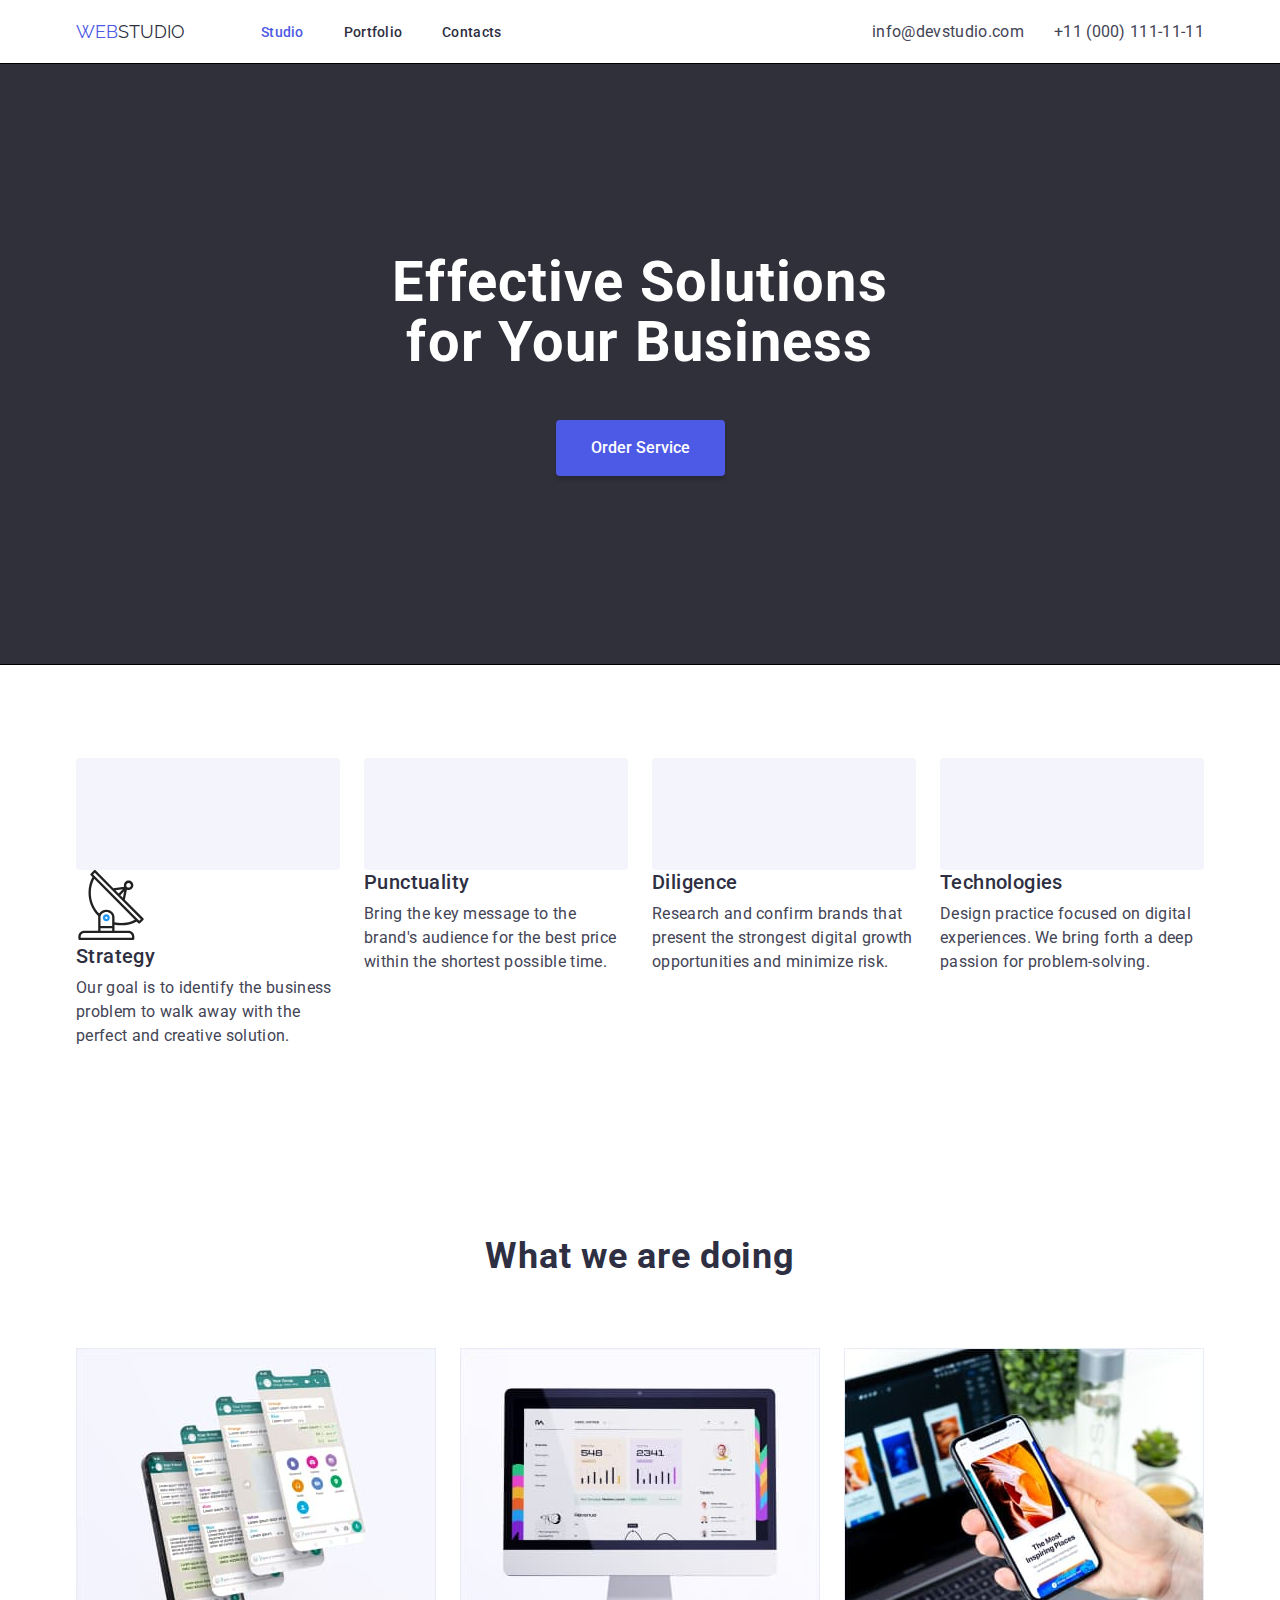
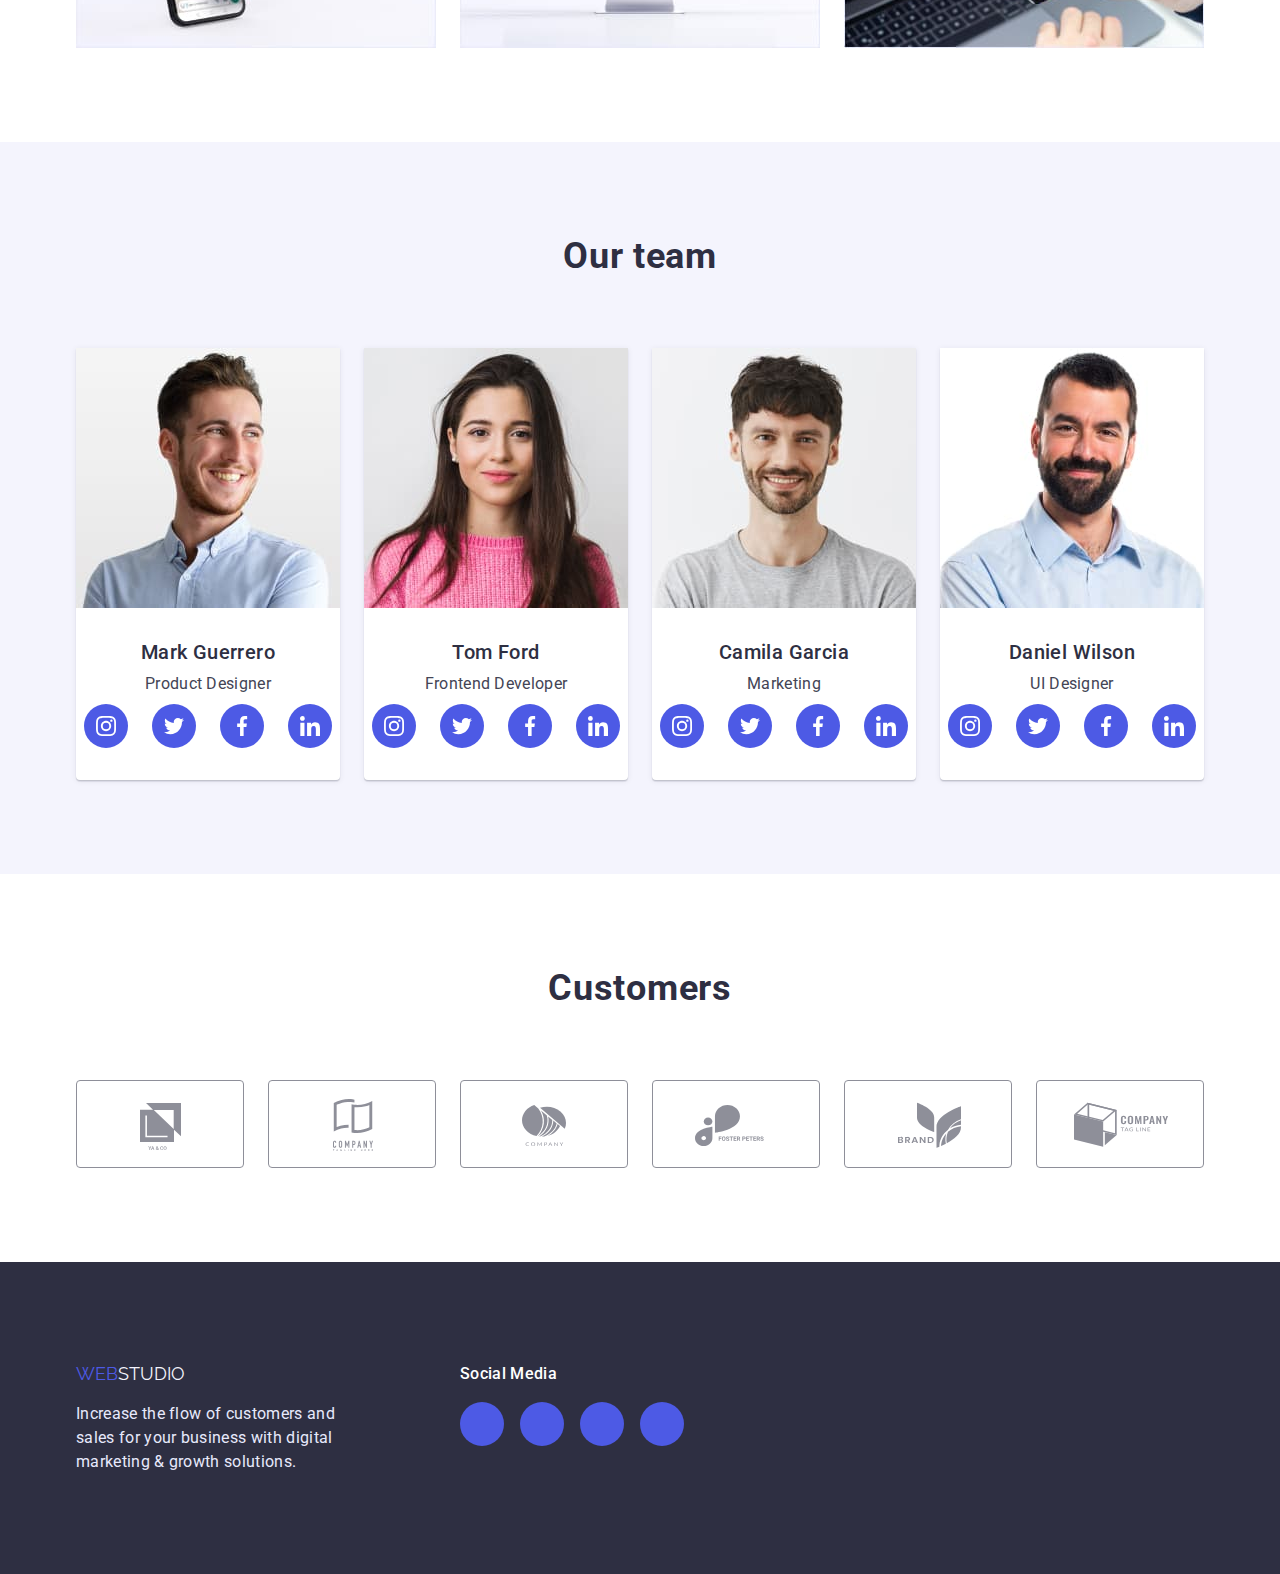
==== commit 1f3e0394: "/" ====
--- a/index.html
+++ b/index.html
@@ -94,25 +94,25 @@
               <ul class="socials">
                 <li><a class="link-icon" href="">
                   <svg class="socials-icon">
-                    <use href="./images/symbol-defs.svg#instagram">
-                    </use>
-                  </svg>
-                </a></li>
-                <li><a class="link-icon" href="">
-                  <svg class="socials-icon">
-                    <use href="./images/symbol-defs.svg#twitter">
-                    </use>
-                  </svg>
-                </a></li>
-                <li><a class="link-icon" href="">
-                  <svg class="socials-icon">
-                    <use href="./images/symbol-defs.svg#facebook">
-                    </use>
-                  </svg>
-                </a></li>
-                <li><a class="link-icon" href="">
-                  <svg class="socials-icon">
-                    <use href="./images/symbol-defs.svg#linkedin">
+                    <use href="./images/icons.svg#instagram">
+                    </use>
+                  </svg>
+                </a></li>
+                <li><a class="link-icon" href="">
+                  <svg class="socials-icon">
+                    <use href="./images/icons.svg#twitter">
+                    </use>
+                  </svg>
+                </a></li>
+                <li><a class="link-icon" href="">
+                  <svg class="socials-icon">
+                    <use href="./images/icons.svg#facebook">
+                    </use>
+                  </svg>
+                </a></li>
+                <li><a class="link-icon" href="">
+                  <svg class="socials-icon">
+                    <use href="./images/icons.svg#linkedin">
                     </use>
                   </svg>
                 </a></li>
@@ -127,25 +127,25 @@
               <ul class="socials">
                 <li><a class="link-icon" href="">
                     <svg class="socials-icon">
-                      <use href="./images/symbol-defs.svg#instagram">
-                      </use>
-                    </svg>
-                  </a></li>
-                <li><a class="link-icon" href="">
-                    <svg class="socials-icon">
-                      <use href="./images/symbol-defs.svg#twitter">
-                      </use>
-                    </svg>
-                  </a></li>
-                <li><a class="link-icon" href="">
-                    <svg class="socials-icon">
-                      <use href="./images/symbol-defs.svg#facebook">
-                      </use>
-                    </svg>
-                  </a></li>
-                <li><a class="link-icon" href="">
-                    <svg class="socials-icon">
-                      <use href="./images/symbol-defs.svg#linkedin">
+                      <use href="./images/icons.svg#instagram">
+                      </use>
+                    </svg>
+                  </a></li>
+                <li><a class="link-icon" href="">
+                    <svg class="socials-icon">
+                      <use href="./images/icons.svg#twitter">
+                      </use>
+                    </svg>
+                  </a></li>
+                <li><a class="link-icon" href="">
+                    <svg class="socials-icon">
+                      <use href="./images/icons.svg#facebook">
+                      </use>
+                    </svg>
+                  </a></li>
+                <li><a class="link-icon" href="">
+                    <svg class="socials-icon">
+                      <use href="./images/icons.svg#linkedin">
                       </use>
                     </svg>
                   </a></li>
@@ -160,25 +160,25 @@
               <ul class="socials">
                 <li><a class="link-icon" href="">
                     <svg class="socials-icon">
-                      <use href="./images/symbol-defs.svg#instagram">
-                      </use>
-                    </svg>
-                  </a></li>
-                <li><a class="link-icon" href="">
-                    <svg class="socials-icon">
-                      <use href="./images/symbol-defs.svg#twitter">
-                      </use>
-                    </svg>
-                  </a></li>
-                <li><a class="link-icon" href="">
-                    <svg class="socials-icon">
-                      <use href="./images/symbol-defs.svg#facebook">
-                      </use>
-                    </svg>
-                  </a></li>
-                <li><a class="link-icon" href="">
-                    <svg class="socials-icon">
-                      <use href="./images/symbol-defs.svg#linkedin">
+                      <use href="./images/icons.svg#instagram">
+                      </use>
+                    </svg>
+                  </a></li>
+                <li><a class="link-icon" href="">
+                    <svg class="socials-icon">
+                      <use href="./images/icons.svg#twitter">
+                      </use>
+                    </svg>
+                  </a></li>
+                <li><a class="link-icon" href="">
+                    <svg class="socials-icon">
+                      <use href="./images/icons.svg#facebook">
+                      </use>
+                    </svg>
+                  </a></li>
+                <li><a class="link-icon" href="">
+                    <svg class="socials-icon">
+                      <use href="./images/icons.svg#linkedin">
                       </use>
                     </svg>
                   </a></li>
@@ -193,25 +193,25 @@
               <ul class="socials">
                 <li><a class="link-icon" href="">
                     <svg class="socials-icon">
-                      <use href="./images/symbol-defs.svg#instagram">
-                      </use>
-                    </svg>
-                  </a></li>
-                <li><a class="link-icon" href="">
-                    <svg class="socials-icon">
-                      <use href="./images/symbol-defs.svg#twitter">
-                      </use>
-                    </svg>
-                  </a></li>
-                <li><a class="link-icon" href="">
-                    <svg class="socials-icon">
-                      <use href="./images/symbol-defs.svg#facebook">
-                      </use>
-                    </svg>
-                  </a></li>
-                <li><a class="link-icon" href="">
-                    <svg class="socials-icon">
-                      <use href="./images/symbol-defs.svg#linkedin">
+                      <use href="./images/icons.svg#instagram">
+                      </use>
+                    </svg>
+                  </a></li>
+                <li><a class="link-icon" href="">
+                    <svg class="socials-icon">
+                      <use href="./images/icons.svg#twitter">
+                      </use>
+                    </svg>
+                  </a></li>
+                <li><a class="link-icon" href="">
+                    <svg class="socials-icon">
+                      <use href="./images/icons.svg#facebook">
+                      </use>
+                    </svg>
+                  </a></li>
+                <li><a class="link-icon" href="">
+                    <svg class="socials-icon">
+                      <use href="./images/icons.svg#linkedin">
                       </use>
                     </svg>
                   </a></li>
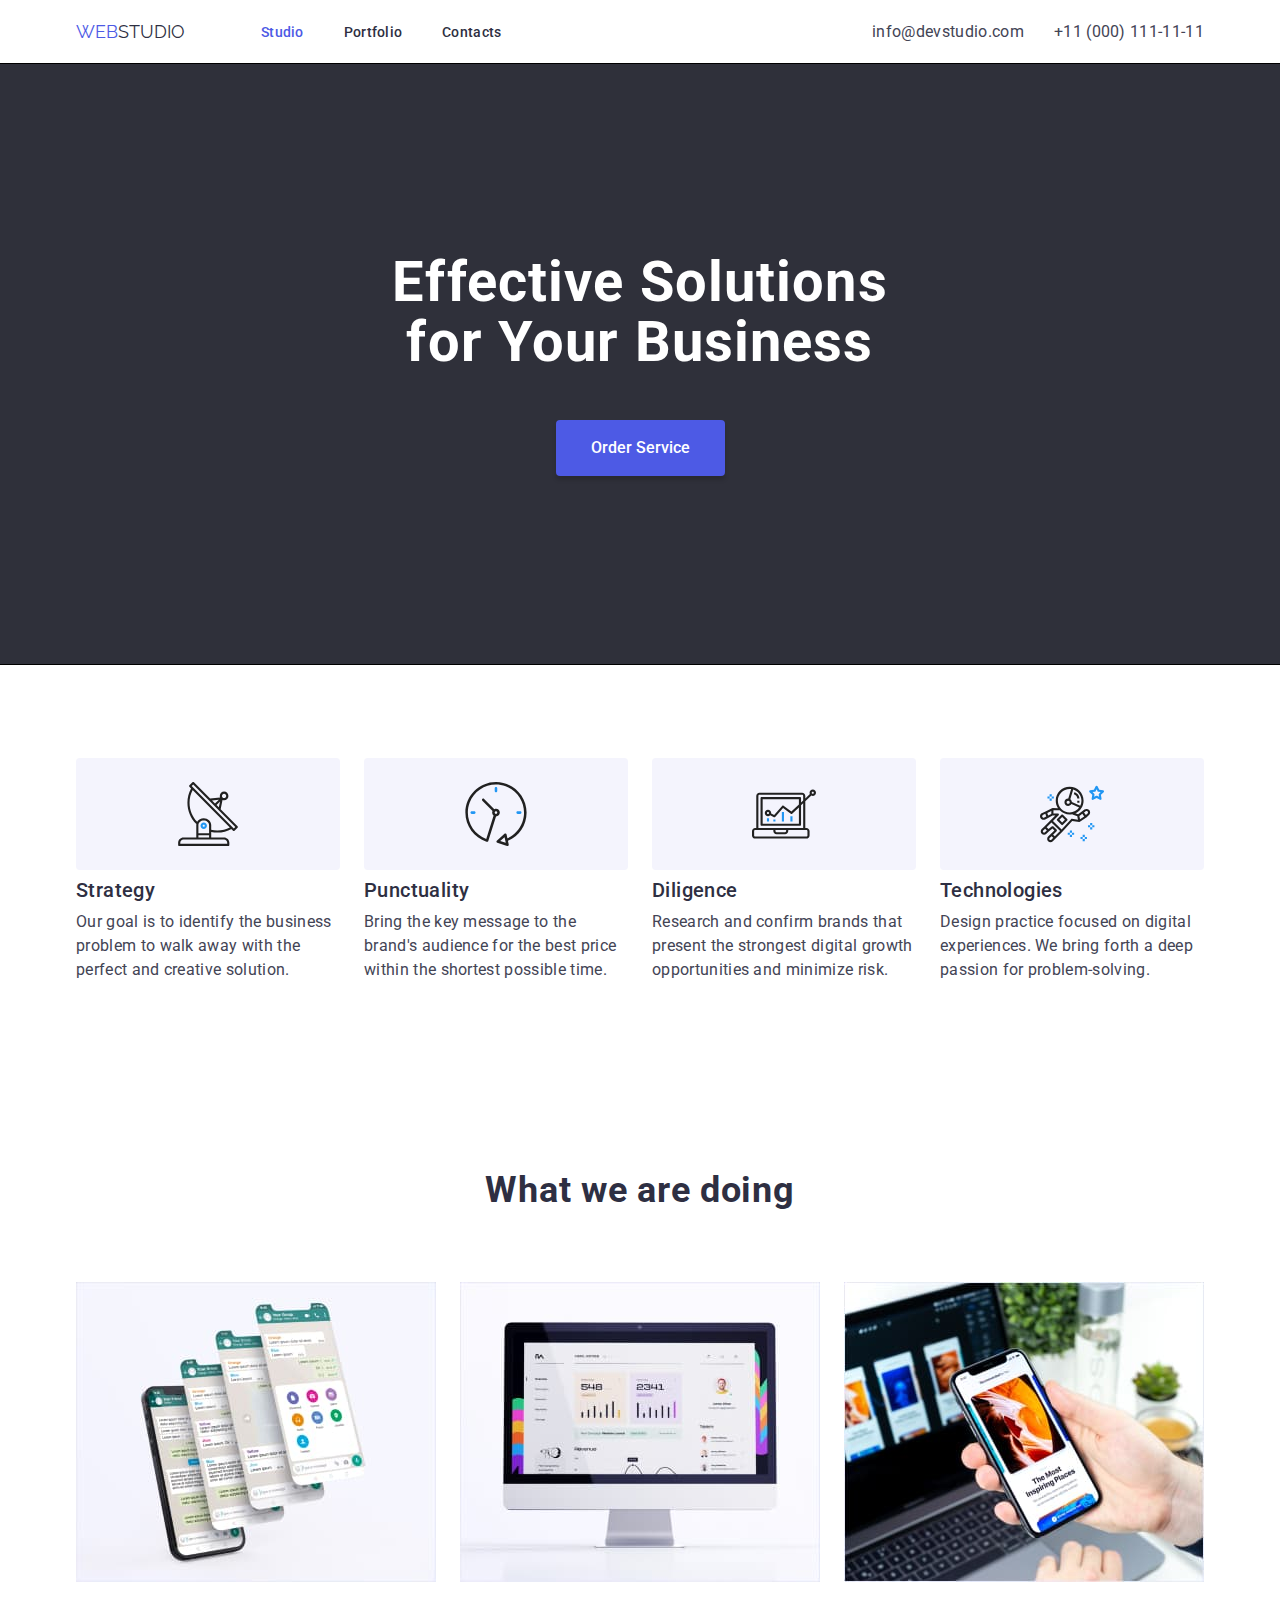
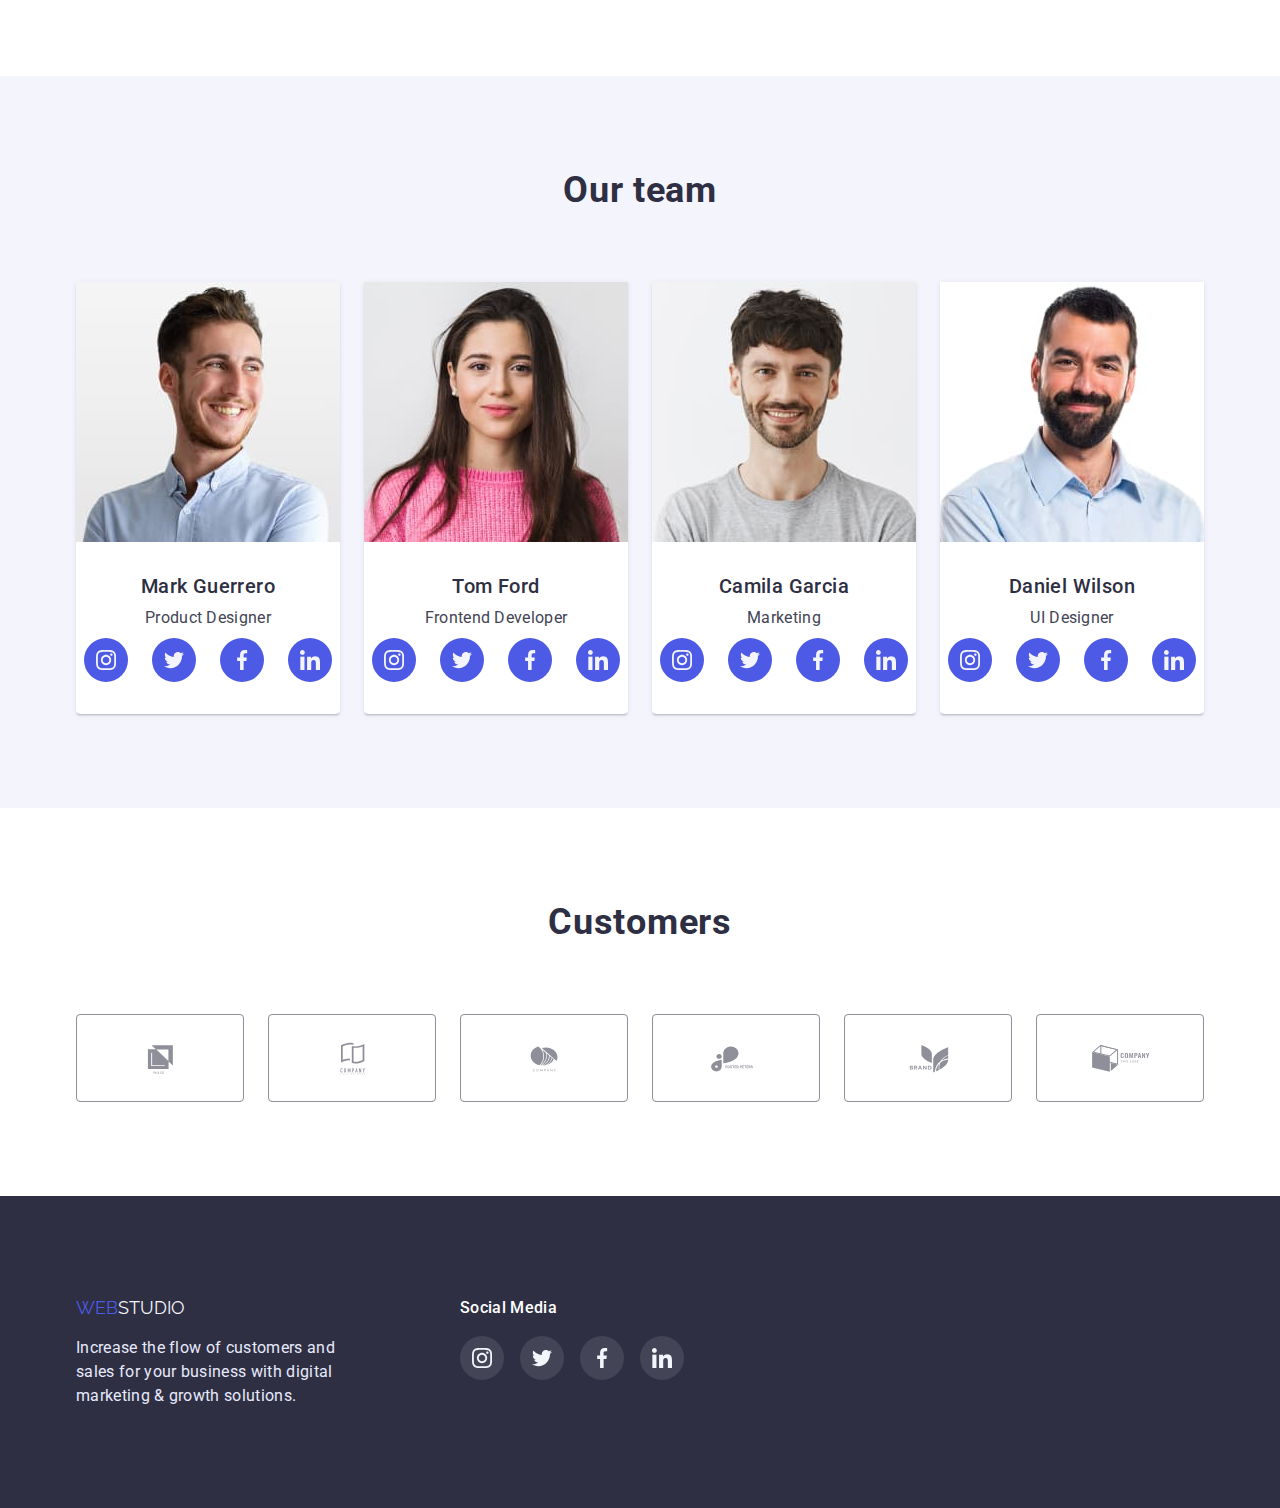
==== commit bd805030: "svg" ====
--- a/index.html
+++ b/index.html
@@ -39,10 +39,7 @@
         <h2 class="hide">Advantage</h2>
         <ul class="flex-list-advantage">
 
-          <li class="element-advantage">
-            <svg width="70" height="70">
-              <use href="./images/symbol-defs-adv.svg#antenna">
-              </svg>
+          <li class="element-advantage antenna">
             <h3 class="title-third">Strategy</h3>
             <p class="text-description">Our goal is to identify the business problem to walk away with the perfect and
               creative
@@ -226,12 +223,36 @@
       <div class="container">
         <h2 class="second-title">Customers</h2>
         <ul class="flex-customers">
-          <li><a href=""><img src="./images/Client1.svg" alt="client1" width="168" height="88"></a></li>
-          <li><a href=""><img src="./images/Client2.svg" alt="client2" width="168" height="88"></a></li>
-          <li><a href=""><img src="./images/Client3.svg" alt="client3" width="168" height="88"></a></li>
-          <li><a href=""><img src="./images/Client4.svg" alt="client4" width="168" height="88"></a></li>
-          <li><a href=""><img src="./images/Client5.svg" alt="client5" width="168" height="88"></a></li>
-          <li><a href=""><img src="./images/Client6.svg" alt="client6" width="168" height="88"></a></li>
+          <li><a class="customers-bg" href="">
+            <svg class="icon-customers">
+              <use href="./images/icons.svg#client1"></use> 
+            </svg>
+          </a></li>
+          <li><a class="customers-bg" href="">
+            <svg class="icon-customers">
+              <use href="./images/icons.svg#client2"></use> 
+            </svg>
+          </a></li>
+          <li><a class="customers-bg" href="">
+            <svg class="icon-customers">
+              <use href="./images/icons.svg#client3"></use> 
+            </svg>
+          </a></li>
+          <li><a class="customers-bg" href="">
+            <svg class="icon-customers">
+              <use href="./images/icons.svg#client4"></use> 
+            </svg>
+          </a></li>
+          <li><a class="customers-bg" href="">
+            <svg class="icon-customers">
+              <use href="./images/icons.svg#client5"></use> 
+            </svg>
+          </a></li>
+          <li><a class="customers-bg" href="">
+            <svg class="icon-customers">
+              <use href="./images/icons.svg#client6"></use> 
+            </svg>
+          </a></li>
         </ul>
       </div>
       
@@ -249,30 +270,34 @@
         <div class="footer-box2">
           <p class="media-footer">social media</p>
           <ul class="links-footer">
-            <li><a class="link-icon icon-footer" href="">
+            <li><a class="link-icon bg-footer-icon" href="">
                 <svg class="socials-icon">
-                  <use href="./images/symbol-defs.svg#instagram">
+                  <use href="./images/icons.svg#instagram">
                   </use>
                 </svg>
-              </a></li>
-            <li><a class="link-icon icon-footer" href="">
+              </a>
+            </li>
+            <li><a class="link-icon bg-footer-icon" href="">
                 <svg class="socials-icon">
-                  <use href="./images/symbol-defs.svg#twitter">
+                  <use href="./images/icons.svg#twitter">
                   </use>
                 </svg>
-              </a></li>
-            <li><a class="link-icon icon-footer" href="">
+              </a>
+            </li>
+            <li><a class="link-icon bg-footer-icon" href="">
                 <svg class="socials-icon">
-                  <use href="./images/symbol-defs.svg#facebook">
+                  <use href="./images/icons.svg#facebook">
                   </use>
                 </svg>
-              </a></li>
-            <li><a class="link-icon icon-footer" href="">
+              </a>
+            </li>
+            <li><a class="link-icon bg-footer-icon" href="">
                 <svg class="socials-icon">
-                  <use href="./images/symbol-defs.svg#linkedin">
+                  <use href="./images/icons.svg#linkedin">
                   </use>
                 </svg>
-              </a></li>
+              </a>
+            </li>
           </ul>
         </div>
     </div>
--- a/styles.css/styles.css
+++ b/styles.css/styles.css
@@ -190,22 +190,23 @@
   background-position: center;
   background-color: var(--CLOUD);
   border-radius: 4px;
-
-}
-
-
-/* .antenna::before{
-  background-image: url(../images/Client1.svg);
+  background-size: 64px 64px;
+  margin-bottom: 8px;
+
+}
+
+.antenna::before{
+  background-image: url(../images/SVG/antenna.svg);
 }
 .clock::before{
-  background-image: url(../images/clock1.svg);
+  background-image: url(../images/SVG/clock.svg);
 }
 .diagram::before{
-  background-image: url(../images/diagram1.svg);
+  background-image: url(../images/SVG/diagram.svg);
 }
 .astronaut::before{
-  background-image: url(../images/astronaut1.svg);
-} */
+  background-image: url(../images/SVG/astronaut.svg);
+} 
 
 
 .second-title {
@@ -289,7 +290,7 @@
 .socials-icon{
   width: 20px;
   height: 20px;
-  fill:#FFF;
+  fill:var(--CLOUD);
 }
 .link-icon{
   width: 44px;
@@ -315,6 +316,27 @@
 .flex-customers li:not(:last-child){
   margin-right: 24px;
 }
+.customers-bg{
+  width: 168px;
+  height: 88px;
+  background-color: #fff;
+  color: var(--LIGHTSLATE);
+  border: 1px solid #8E8F99;
+  border-radius: 4px;
+  display: flex;
+  justify-content: center;
+  align-items: center;
+  padding: 16px 32px;
+}
+.icon-customers{
+  width: 104px;
+  height: 56px;
+  fill:currentColor;
+}
+.customers-bg:hover{
+  color: var(--Ocean);
+  border: 1px solid var(--Ocean);
+}
 
 /* Footer */
 .bg-footer{
@@ -368,10 +390,12 @@
 .links-footer li:not(:last-child){
   margin-right: 16px;
 }
-.icon-footer{
-  background-color:var()
-}
-
+.bg-footer-icon{
+  background-color: rgba(255, 255, 255, 0.1);
+}
+.bg-footer-icon:hover{
+  background-color: var(--GREEN);
+}
 
 
 /* Potfolio */
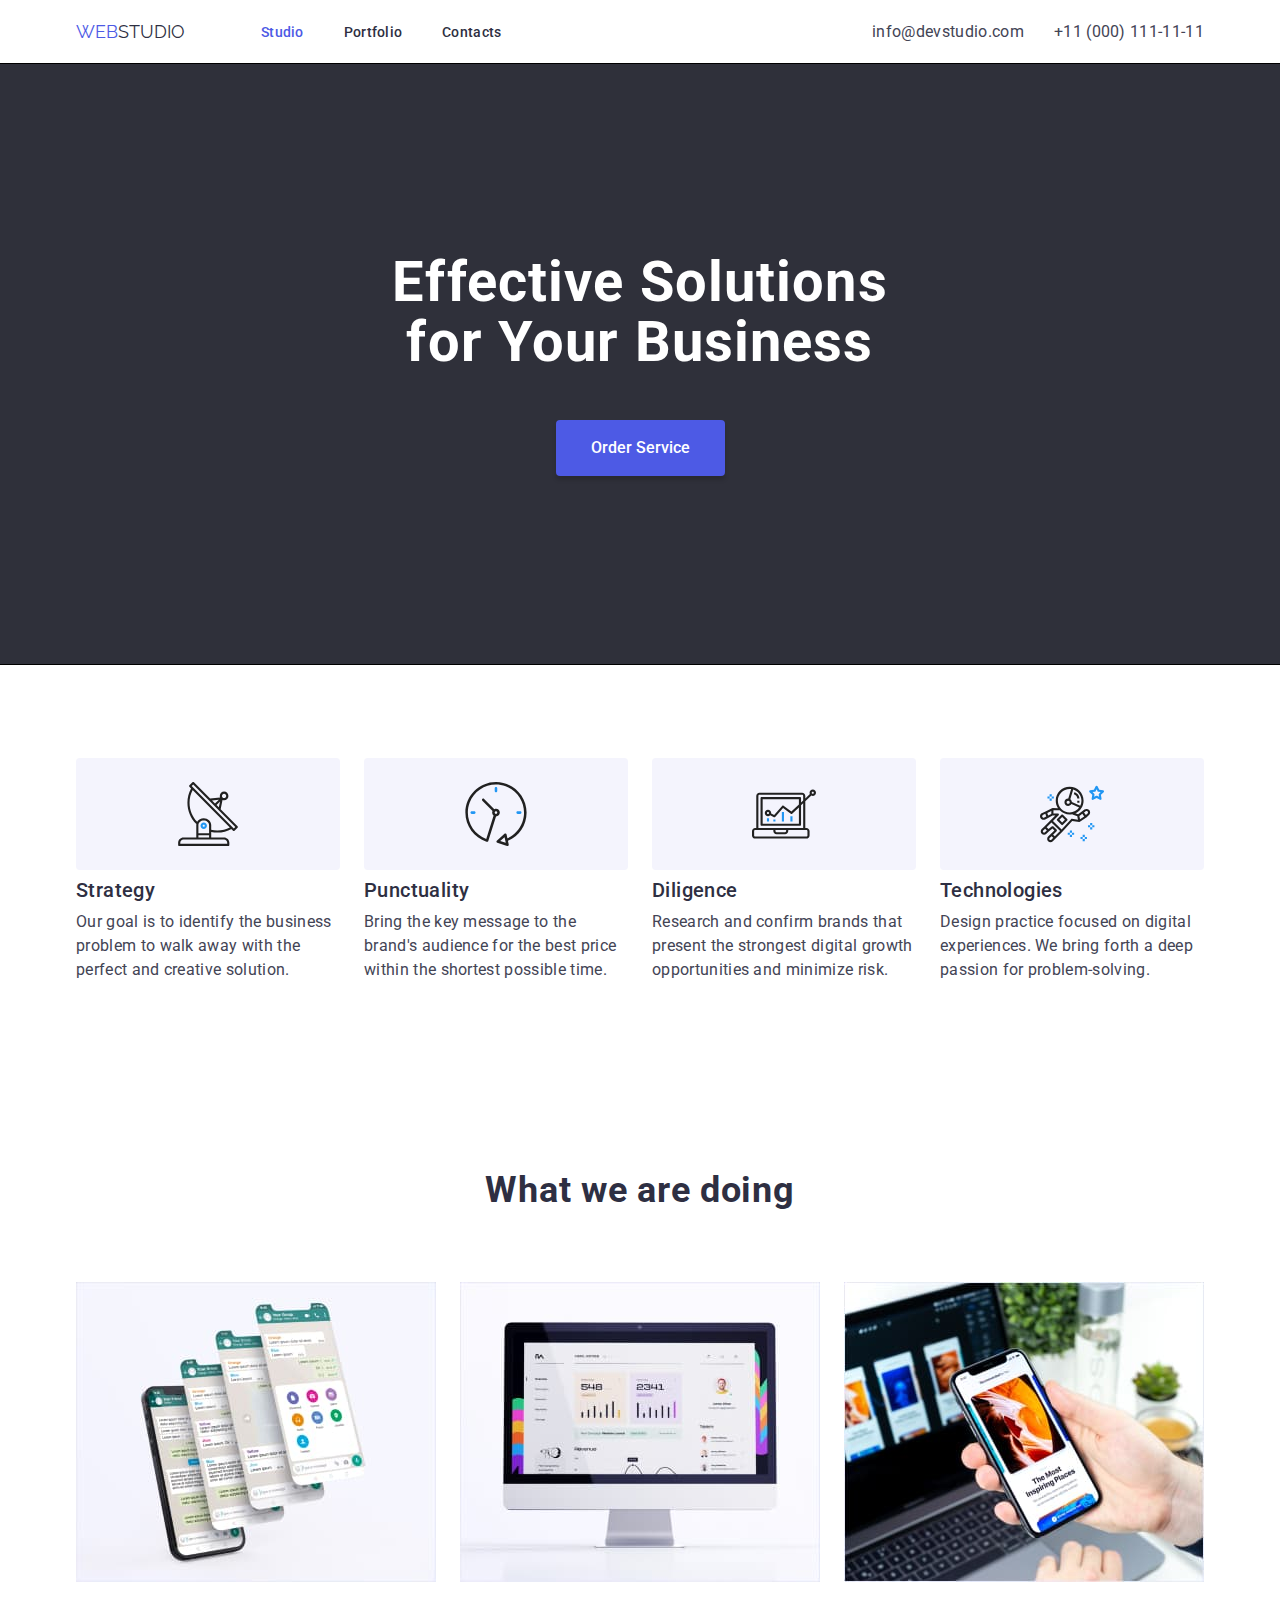
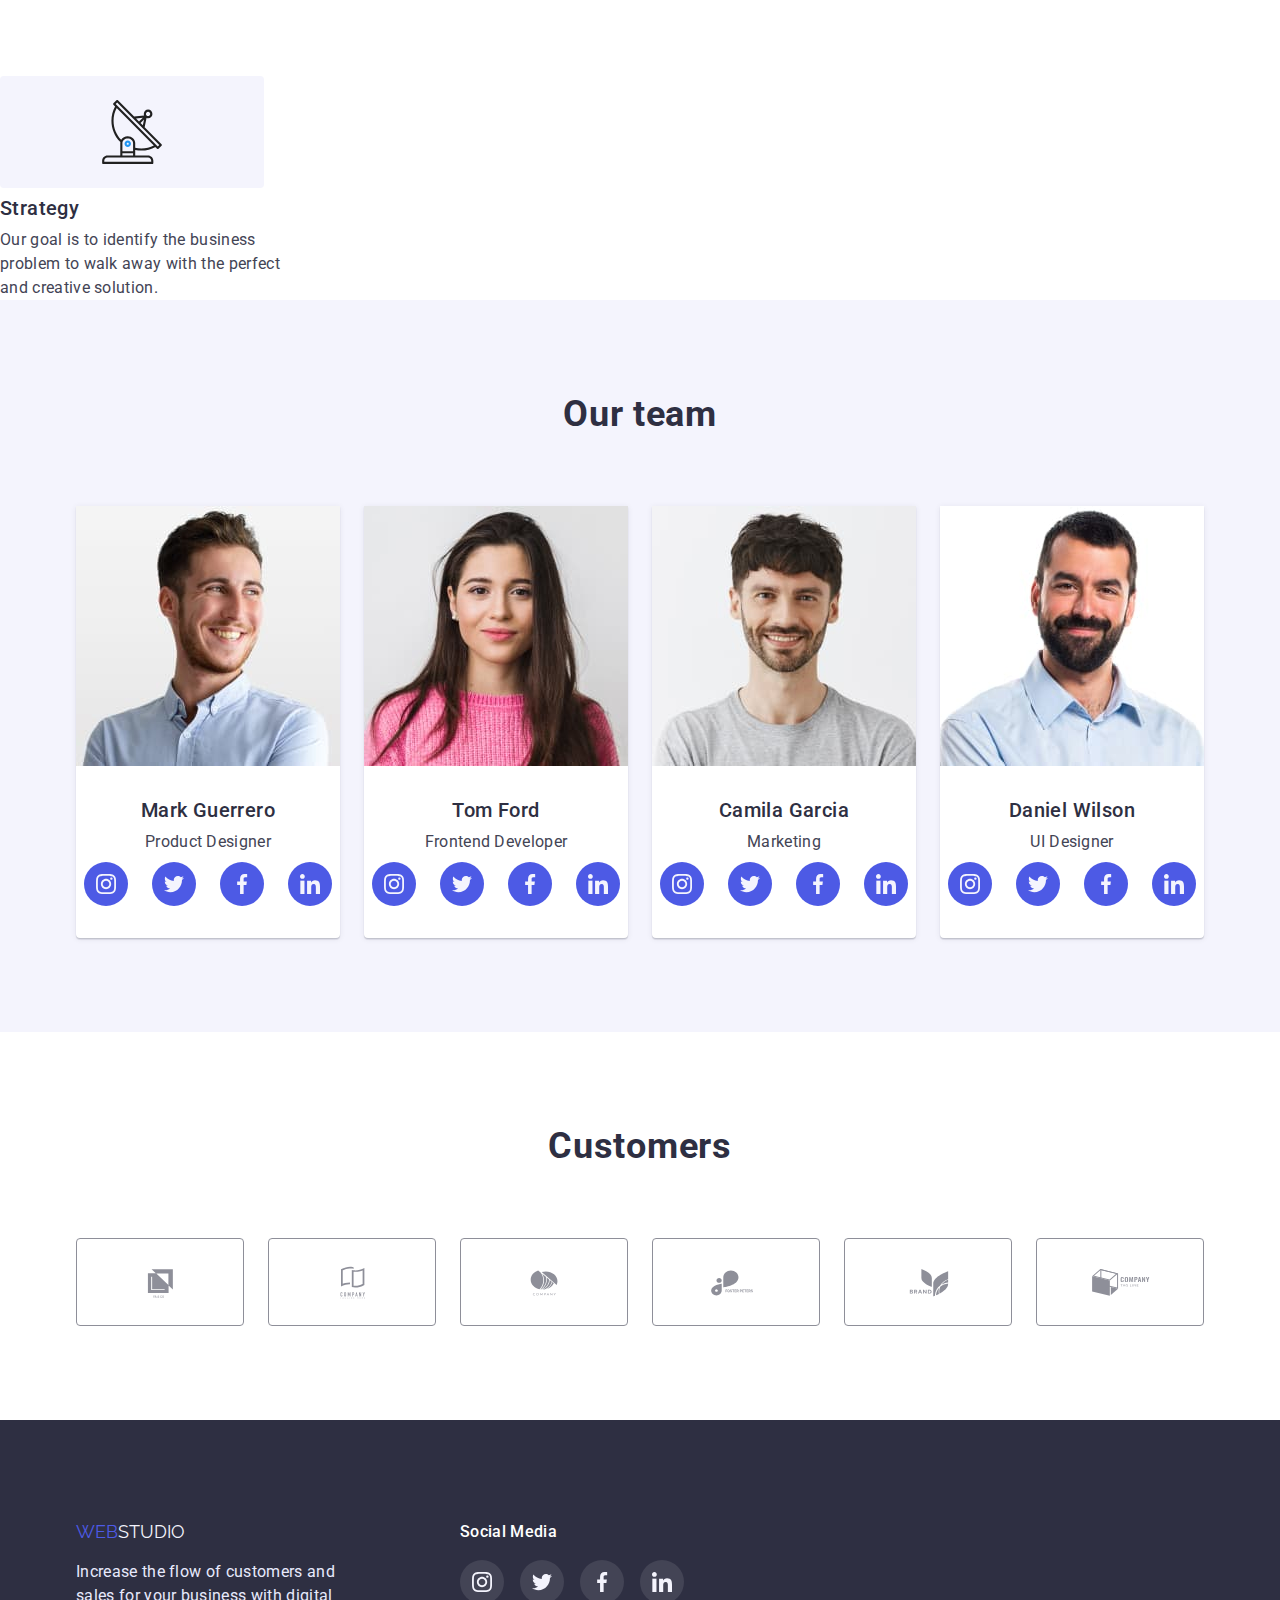
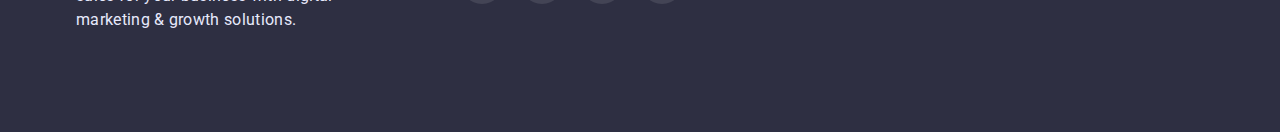
==== commit 1406e727: "bb" ====
--- a/index.html
+++ b/index.html
@@ -78,6 +78,17 @@
         </ul>
       </div>
     </section>
+    <!-- test -->
+    
+    <ul class="flex-list-advantage">
+    
+      <li class="element-advantage antenna">
+        <h3 class="title-third">Strategy</h3>
+        <p class="text-description">Our goal is to identify the business problem to walk away with the perfect and
+          creative
+          solution.</p>
+      </li>
+    </ul>
 
     <section class="section section-team">
       <div class="container">
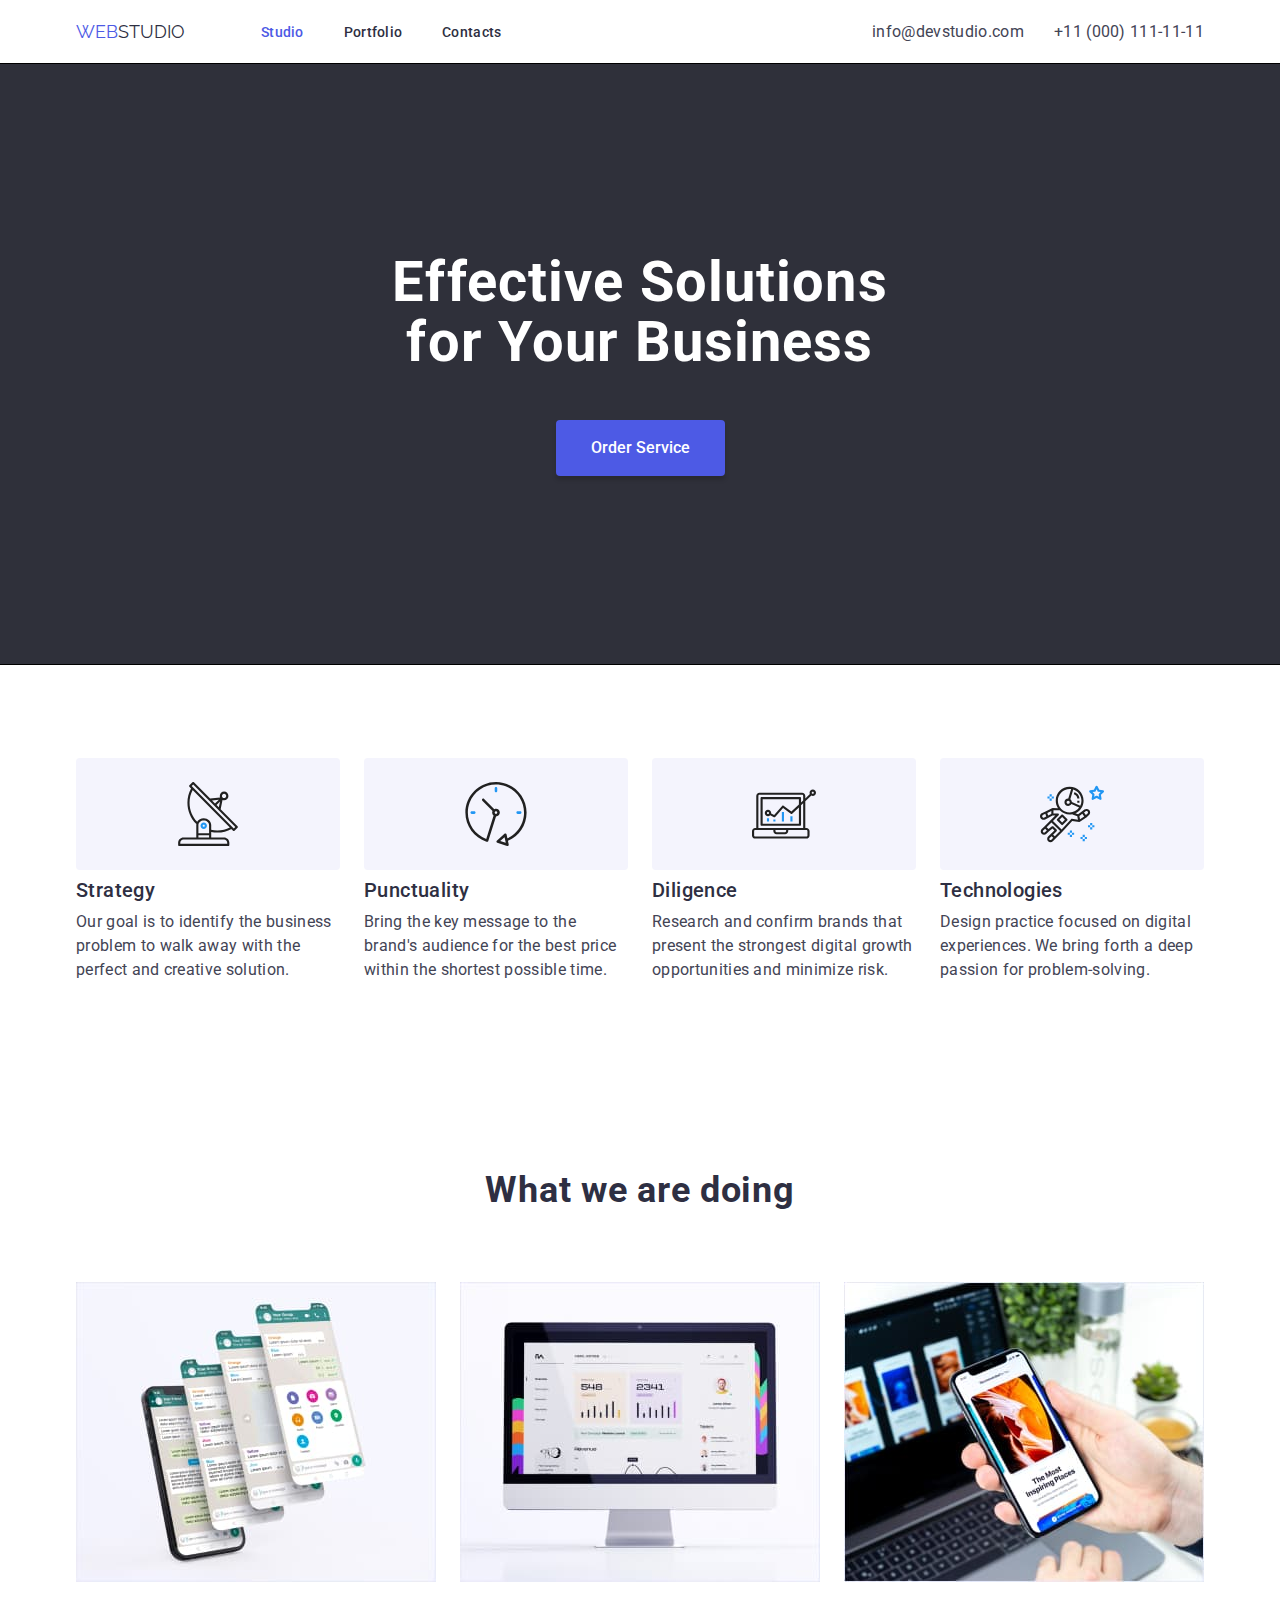
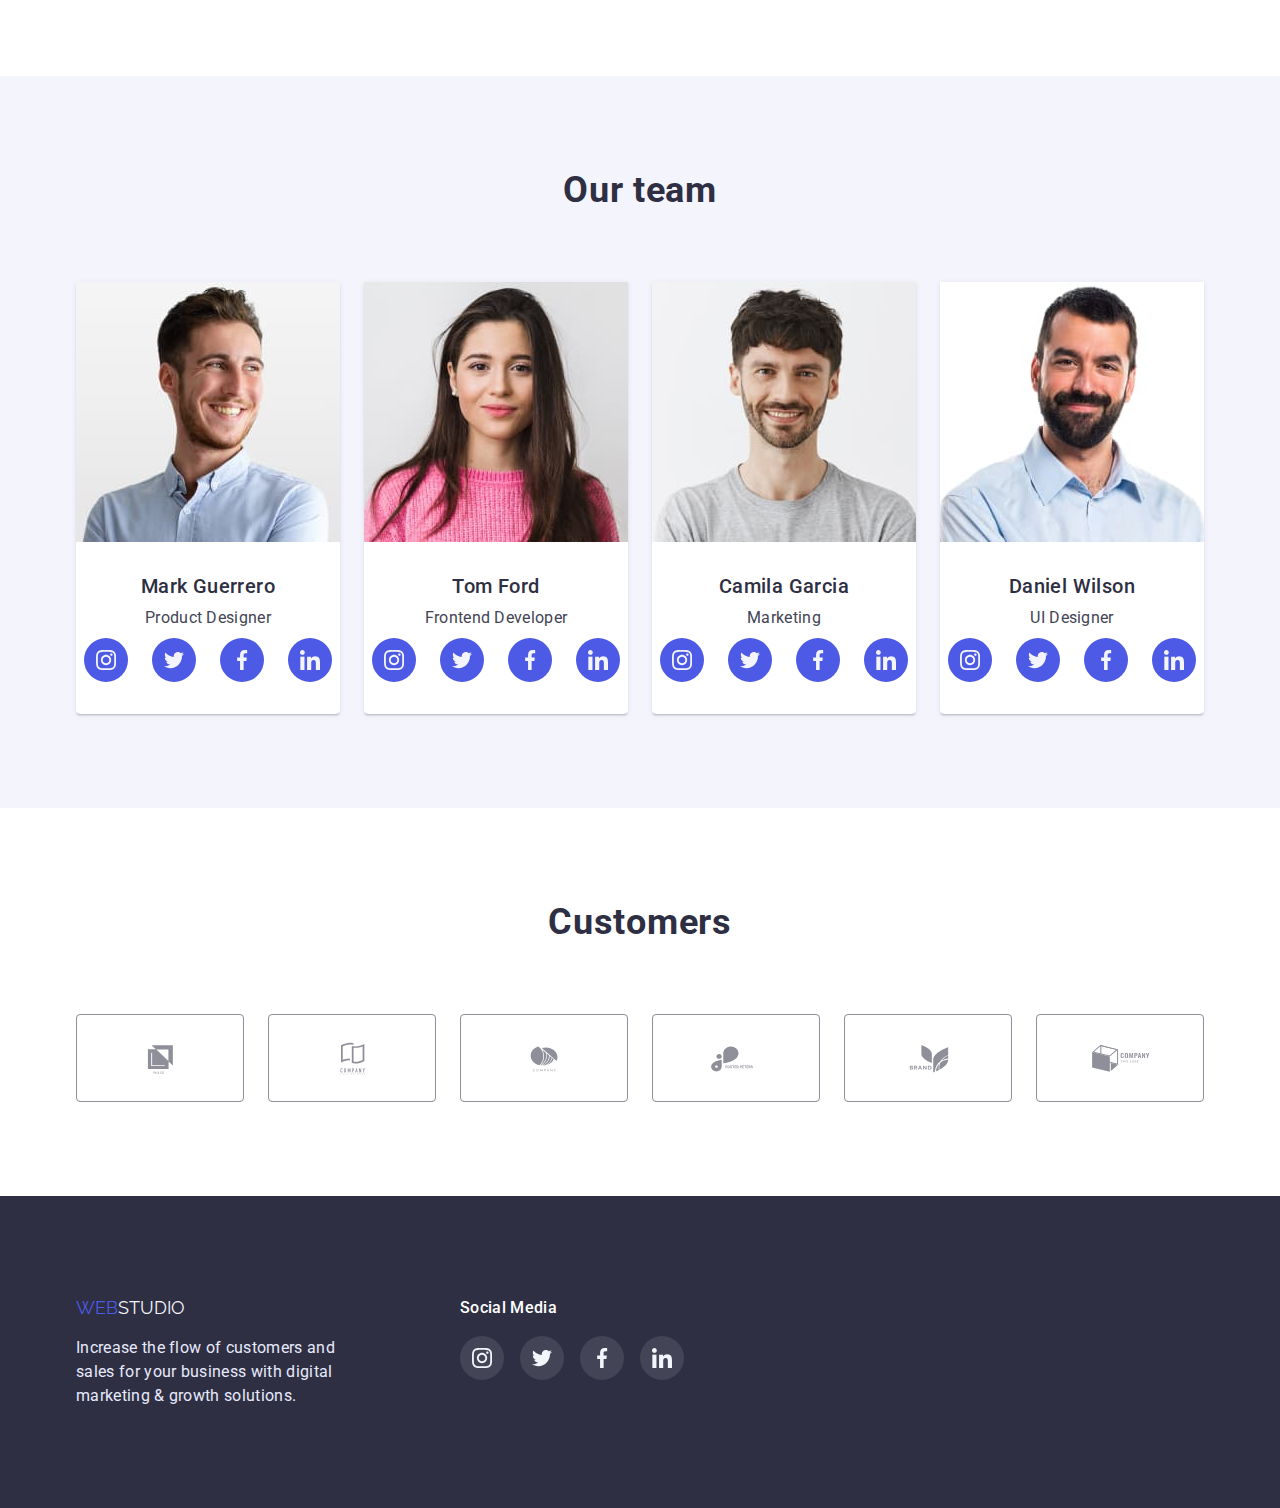
==== commit 5b860b3c: "Update index.html" ====
--- a/index.html
+++ b/index.html
@@ -78,18 +78,7 @@
         </ul>
       </div>
     </section>
-    <!-- test -->
     
-    <ul class="flex-list-advantage">
-    
-      <li class="element-advantage antenna">
-        <h3 class="title-third">Strategy</h3>
-        <p class="text-description">Our goal is to identify the business problem to walk away with the perfect and
-          creative
-          solution.</p>
-      </li>
-    </ul>
-
     <section class="section section-team">
       <div class="container">
         <h2 class="second-title">Our team</h2>
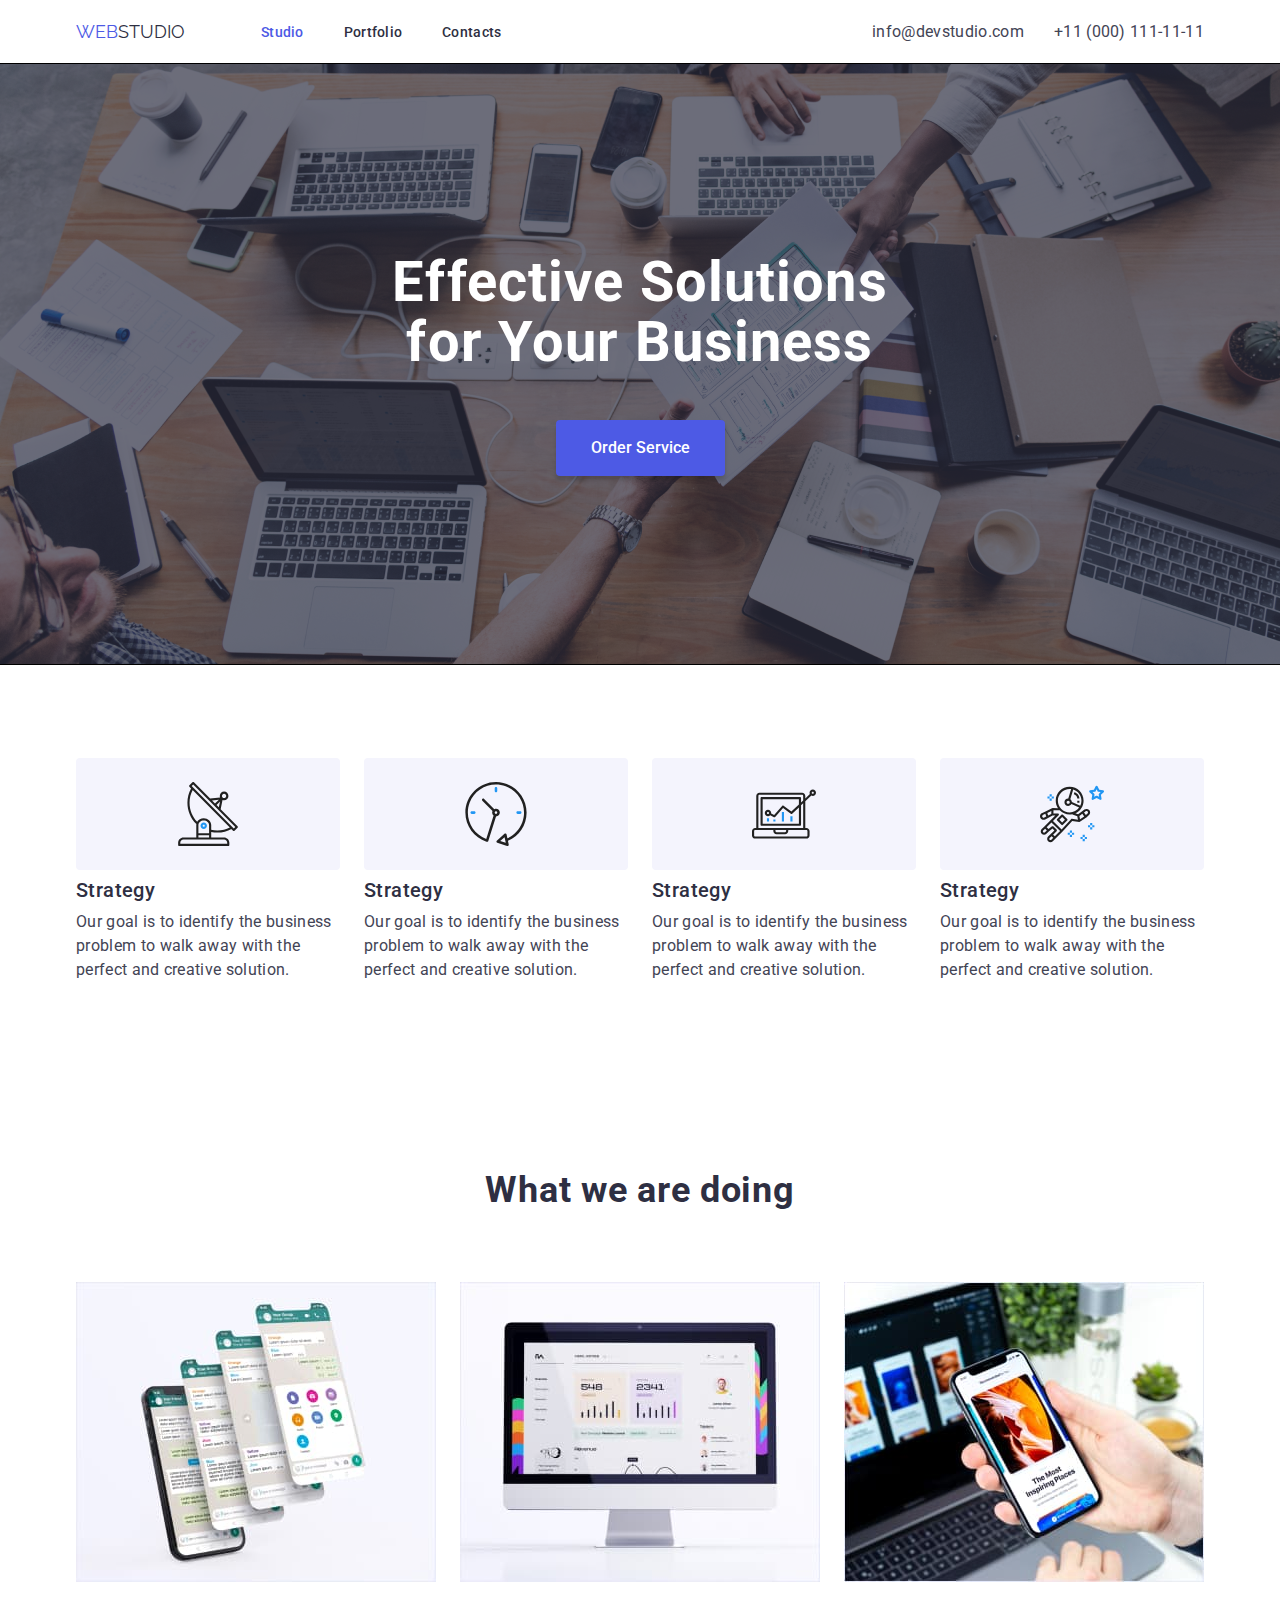
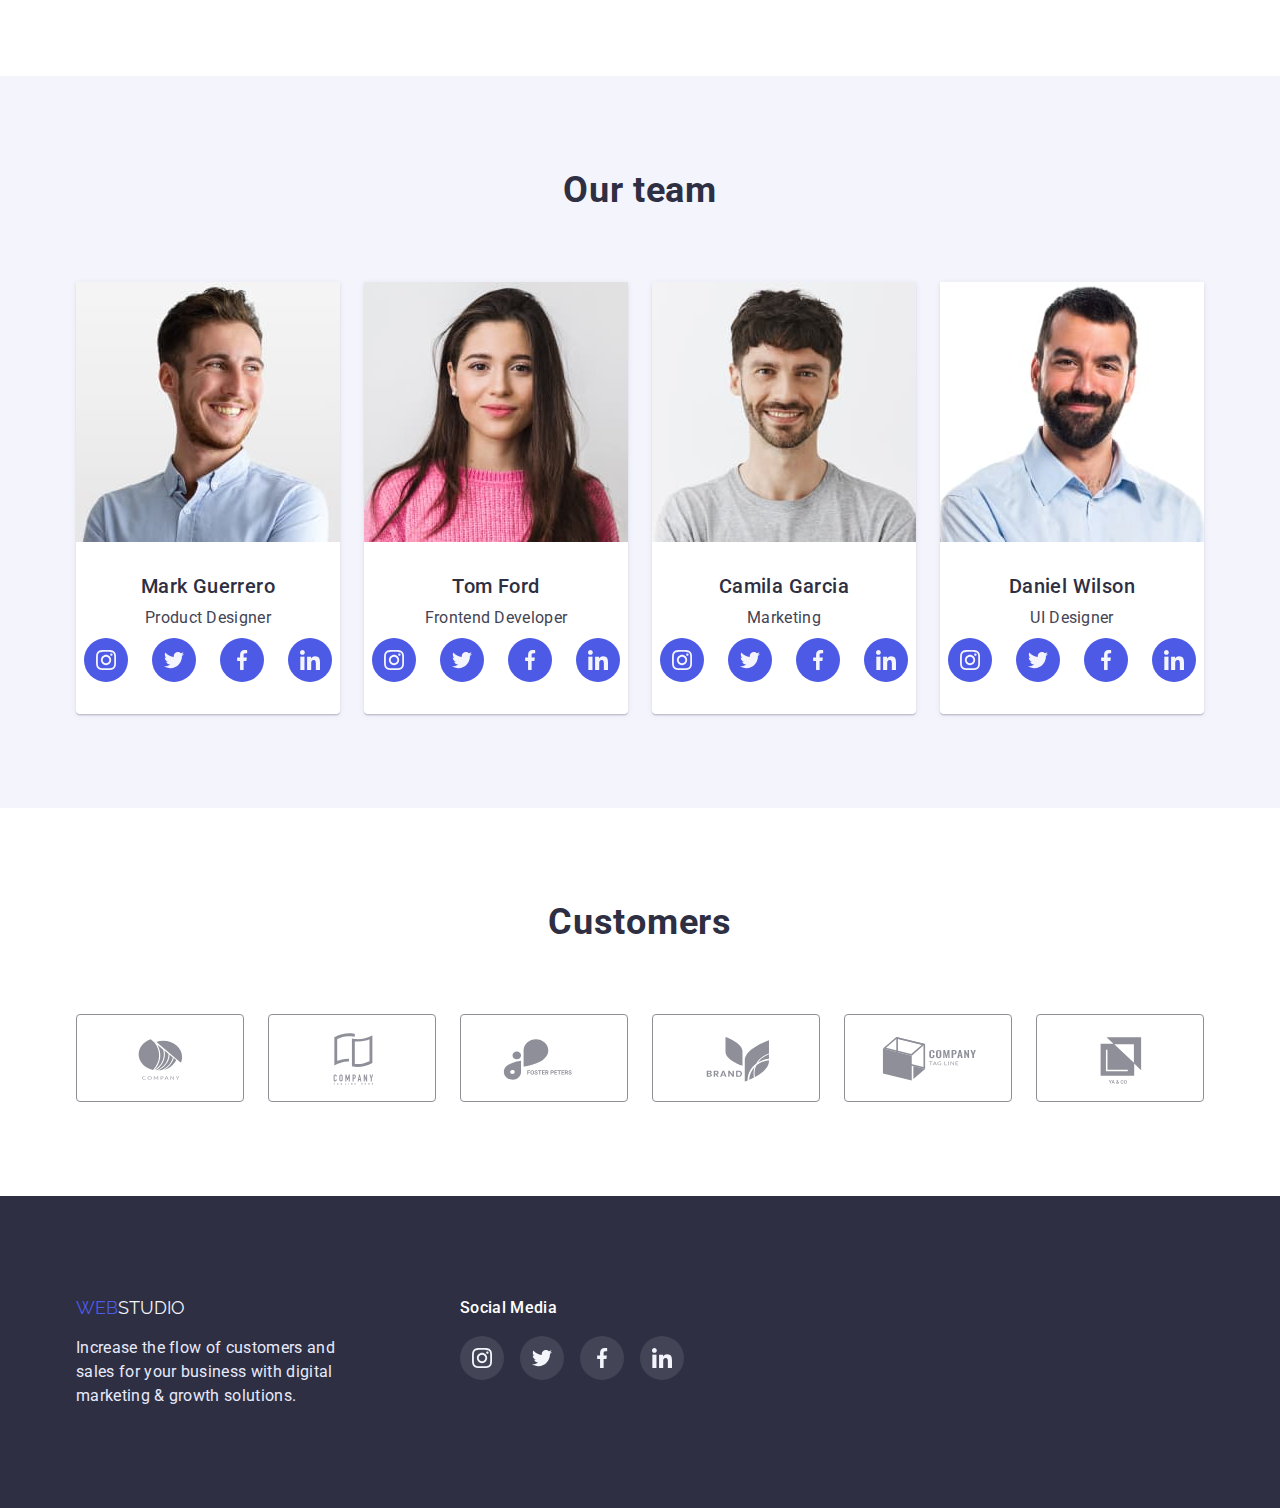
==== commit f776a6ee: "new" ====
--- a/index.html
+++ b/index.html
@@ -38,31 +38,56 @@
       <div class="container">
         <h2 class="hide">Advantage</h2>
         <ul class="flex-list-advantage">
-
-          <li class="element-advantage antenna">
+          <li class="box-adv">
+            <div class="element-advantage">
+              <svg class="icon-adv">
+                <use href="./images/icons.svg#antenna">
+                </use>
+              </svg>
+            </div>
             <h3 class="title-third">Strategy</h3>
             <p class="text-description">Our goal is to identify the business problem to walk away with the perfect and
               creative
               solution.</p>
           </li>
 
-          <li class="element-advantage clock">
-            <h3 class="title-third">Punctuality</h3>
-            <p class="text-description">Bring the key message to the brand's audience for the best price within the shortest
-              possible time.</p>
-          </li>
-
-          <li class="element-advantage diagram">
-            <h3 class="title-third">Diligence</h3>
-            <p class="text-description">Research and confirm brands that present the strongest digital growth opportunities
-              and
-              minimize risk.</p>
-          </li>
-
-          <li class="element-advantage astronaut">
-            <h3 class="title-third">Technologies</h3>
-            <p class="text-description">Design practice focused on digital experiences. We bring forth a deep passion for
-              problem-solving.</p>
+          <li class="box-adv">
+            <div class="element-advantage">
+              <svg class="icon-adv">
+                <use href="./images/icons.svg#clock">
+                </use>
+              </svg>
+            </div>
+            <h3 class="title-third">Strategy</h3>
+            <p class="text-description">Our goal is to identify the business problem to walk away with the perfect and
+              creative
+              solution.</p>
+          </li>
+
+          <li class="box-adv">
+              <div class="element-advantage">
+                <svg class="icon-adv">
+                  <use href="./images/icons.svg#diagram">
+                  </use>
+                </svg>
+              </div>
+              <h3 class="title-third">Strategy</h3>
+              <p class="text-description">Our goal is to identify the business problem to walk away with the perfect and
+                creative
+                solution.</p>
+          </li>
+
+          <li class="box-adv">
+            <div class="element-advantage">
+              <svg class="icon-adv">
+                <use href="./images/icons.svg#astronaut">
+                </use>
+              </svg>
+            </div>
+            <h3 class="title-third">Strategy</h3>
+            <p class="text-description">Our goal is to identify the business problem to walk away with the perfect and
+              creative
+              solution.</p>
           </li>
         </ul>
       </div>
--- a/styles.css/styles.css
+++ b/styles.css/styles.css
@@ -123,6 +123,8 @@
   margin-left: auto;
   margin-right: auto;
   outline: 1px solid black;
+  background-image: url(../images/SVG/Dark-bg.svg), 
+  url(../images/people-office1.jpg);
 }
 
 
@@ -170,31 +172,34 @@
 .flex-list-advantage{
   display: flex;
   flex-wrap: wrap;
-
-}
+}
+.box-adv{
+  width: calc((100% - 72px)/4);
+}
+.box-adv:not(:last-child){
+  margin-right: 24px;
+}
+
 .element-advantage{
-  width: calc((100% - 72px)/4);
-}
-.element-advantage:not(:last-child){
-  margin-right: 24px;
-}
-.section-advantage{
-  padding-top: 94px;
-}
-.element-advantage::before{
-  display: flex;
-  content: "";
+  display: flex;
   height: 112px;
   width: 264px;
-  background-repeat: no-repeat;
-  background-position: center;
   background-color: var(--CLOUD);
   border-radius: 4px;
-  background-size: 64px 64px;
   margin-bottom: 8px;
-
-}
-
+  justify-content: center;
+  align-items: center;
+
+}
+.icon-adv{
+  width: 64px;
+  height: 64px;
+  fill: var(--NAVY-BLUE);
+}
+.box-adv{
+  width: 264px;
+}
+/* 
 .antenna::before{
   background-image: url(../images/SVG/antenna.svg);
 }
@@ -206,7 +211,7 @@
 }
 .astronaut::before{
   background-image: url(../images/SVG/astronaut.svg);
-} 
+}  */
 
 
 .second-title {
@@ -458,7 +463,10 @@
   box-shadow: 0px 1px 6px rgba(46, 47, 66, 0.08);
   background: #FFF;
   width: calc((100% - 2 * 24px)/3);
-
+}
+.examples-item:hover{
+  border: 0.5px solid #F4F4FD;
+  box-shadow: 0px 1px 6px rgba(46, 47, 66, 0.08), 0px 1px 1px rgba(46, 47, 66, 0.16), 0px 2px 1px rgba(46, 47, 66, 0.08);
 }
 .examples-item:nth-last-child(-n+3){
   margin-bottom: 0px;
